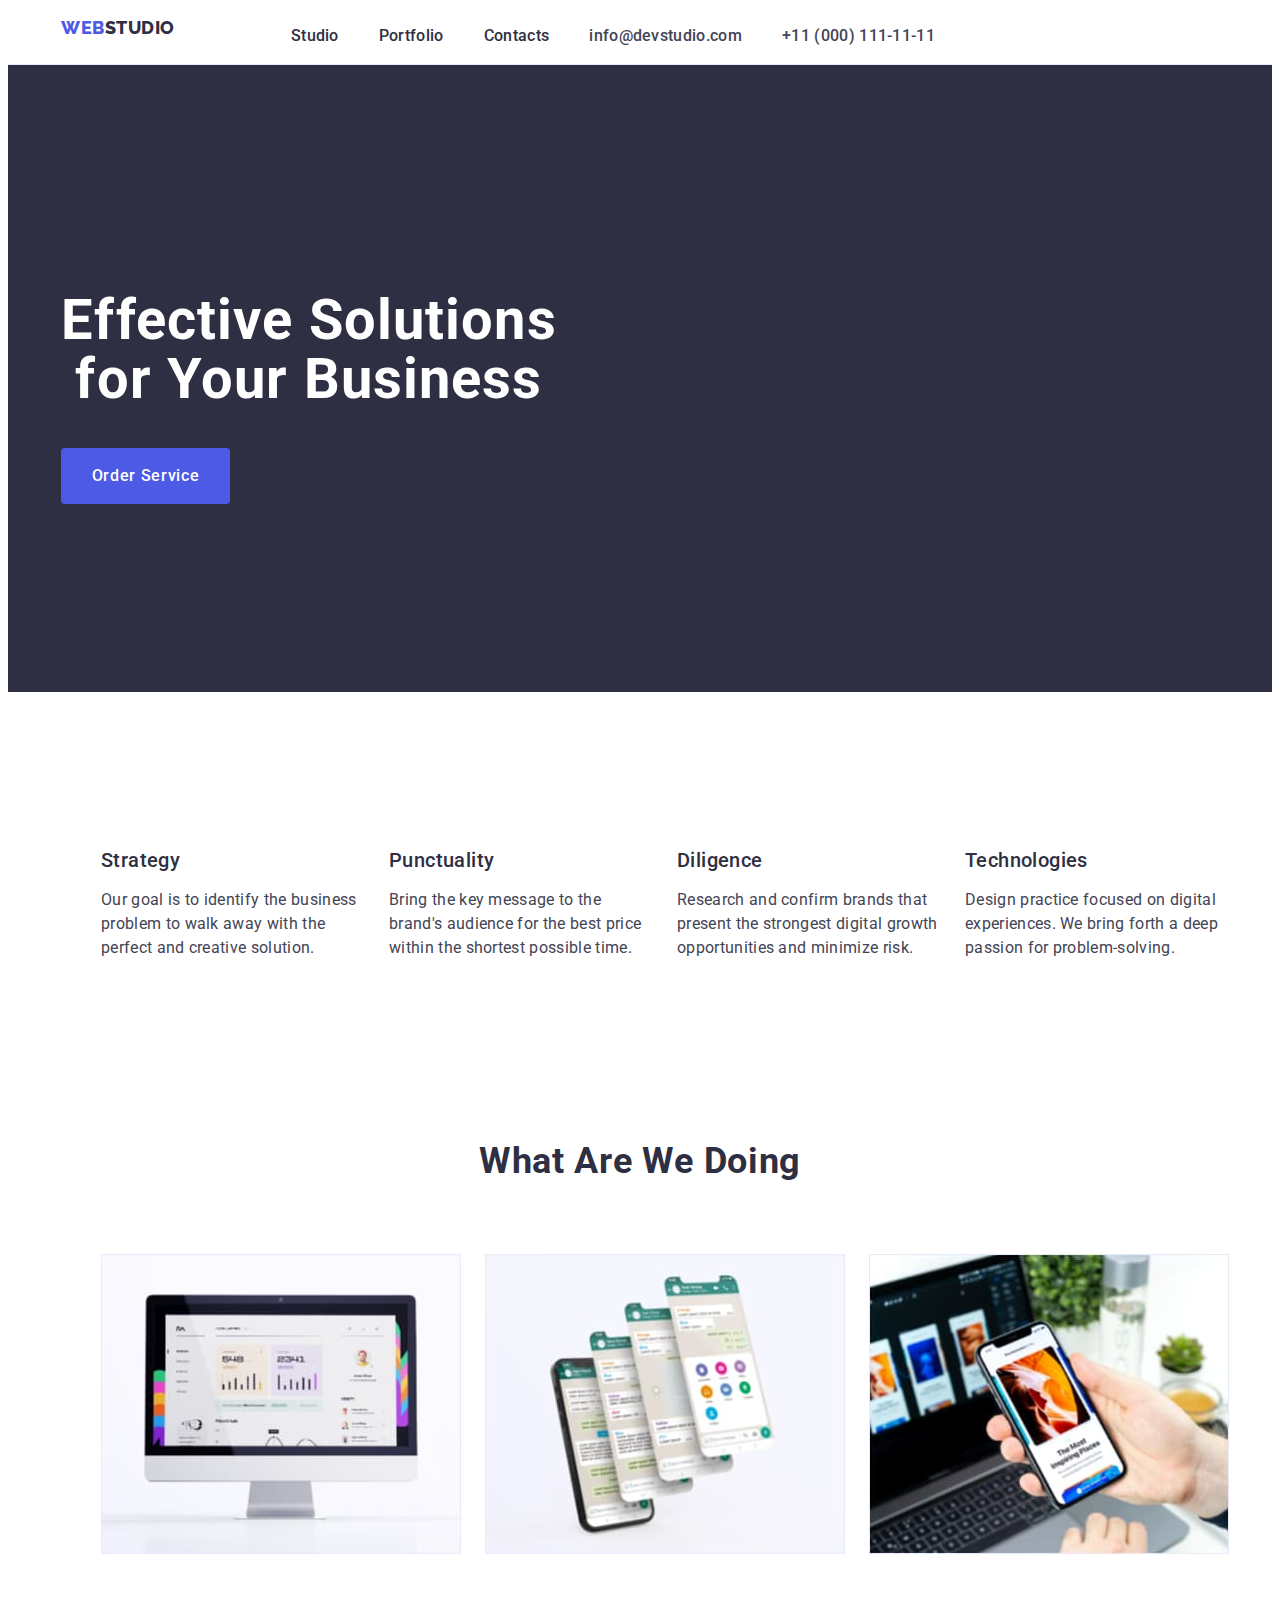
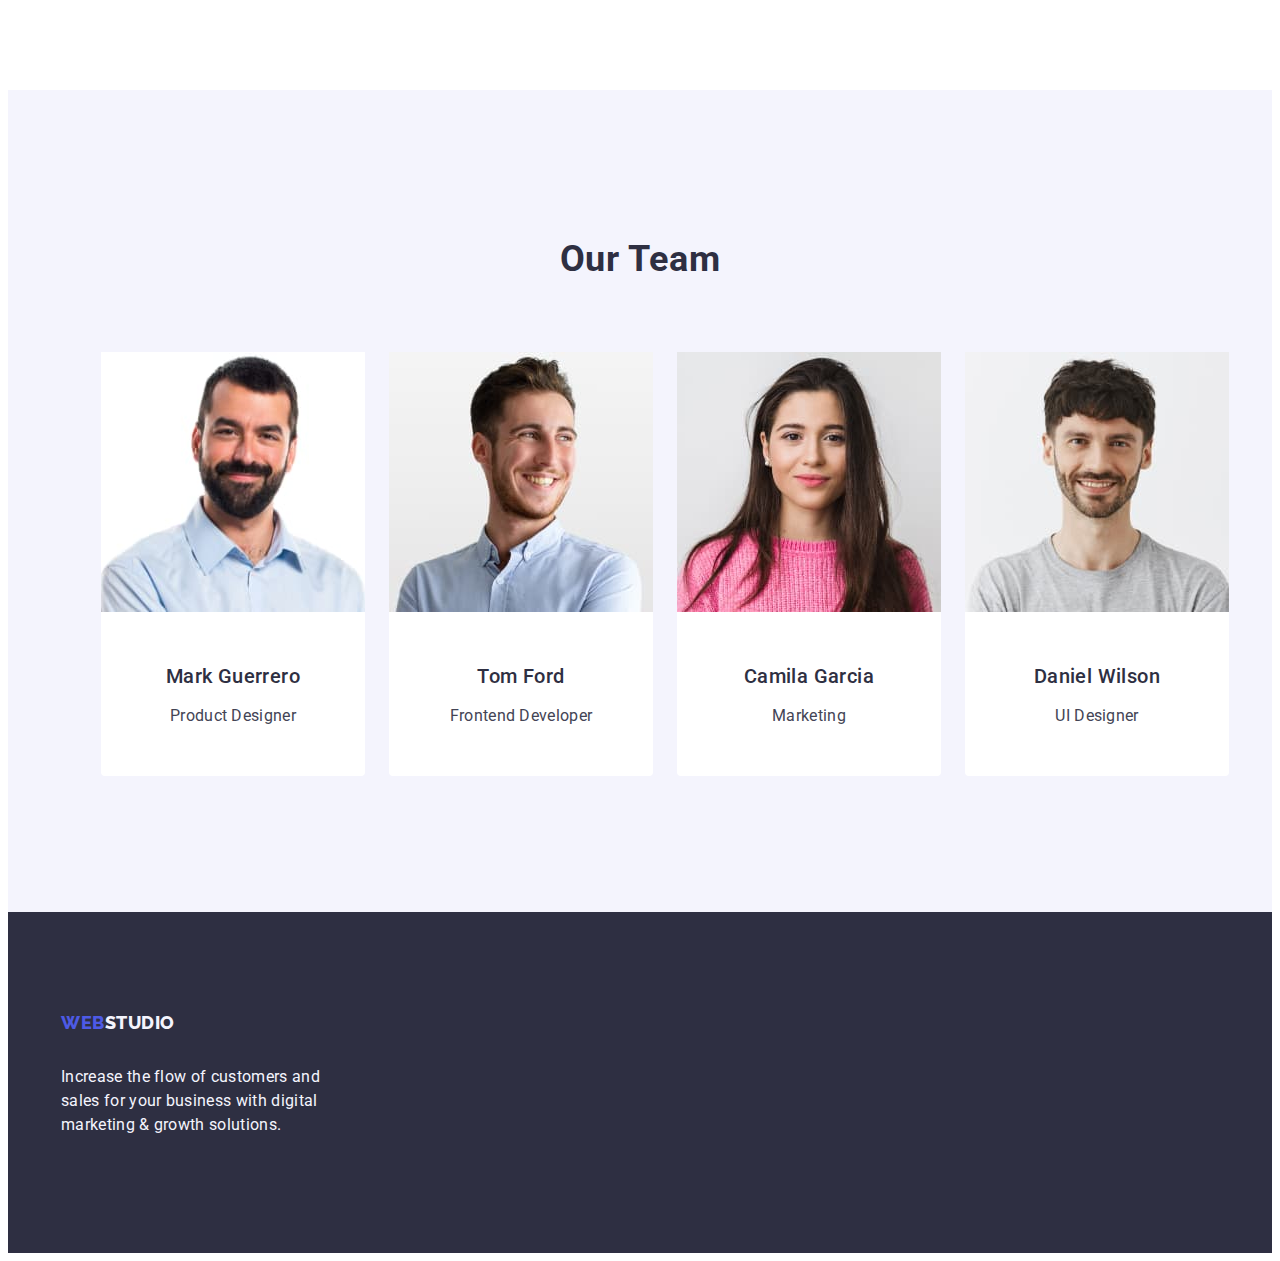
==== index.html @ 3735944e "Initial commit" ====
<!DOCTYPE html>
<html lang="en">
  <head>
    <meta charset="UTF-8" />
    <meta name="viewport" content="width=device-width, initial-scale=1.0" />
    <title>Studio</title>

    <link
      rel="stylesheet"
      href="https://cdnjs.cloudflare.com/ajax/libs/modern-normalize/2.0.0/modern-normalize.min.css"
      integrity="sha512-4xo8blKMVCiXpTaLzQSLSw3KFOVPWhm/TRtuPVc4WG6kUgjH6J03IBuG7JZPkcWMxJ5huwaBpOpnwYElP/m6wg=="
      crossorigin="anonymous"
      referrerpolicy="no-referrer"
    />
    <link rel="stylesheet" href="./css/styles.css" />
    <link rel="preconnect" href="https://fonts.googleapis.com" />
    <link rel="preconnect" href="https://fonts.gstatic.com" crossorigin />
    <link
      href="https://fonts.googleapis.com/css2?family=Raleway:wght@700&family=Roboto:wght@400;500;700;900&display=swap"
      rel="stylesheet"
    />
  </head>
  <body>
    <header class="header">
      <!-- Navigation -->
      <div class="header-div container">
        <nav class="nav">
          <a href="./index.html" class="logo-link link">
            Web<span class="logo-second-word">Studio</span></a
          >
          <ul class="list nav-menu">
            <li><a href="./index.html" class="nav-link link">Studio</a></li>
            <li>
              <a href="./portfolio.html" class="nav-link link">Portfolio</a>
            </li>
            <li><a href="" class="nav-link link">Contacts</a></li>
          </ul>
        </nav>
        <!-- Contact-Informations -->
        <address class="address list">
          <ul class="list address-list">
            <li>
              <a href="mailto:info@devstudio.com" class="phone-email link"
                >info@devstudio.com</a
              >
            </li>
            <li>
              <a href="tel:+110001111111" class="phone-email link"
                >+11 (000) 111-11-11</a
              >
            </li>
          </ul>
        </address>
      </div>
    </header>
    <main>
      <!-- Hero-Page -->
      <section class="hero-page">
        <div class="hero-div container">
          <h1 class="page-title">Effective Solutions for Your Business</h1>
          <button type="button" class="order-button">Order Service</button>
        </div>
      </section>
      <!-- Section-1 -->
      <section class="section-one">
        <!-- Hidden-h2-tag -->
        <div class="section-one-div container">
          <h2 class="visually-hidden">not visible</h2>
          <ul class="list section-one-list">
            <li class="section-one-list-child">
              <h3 class="feature-title">Strategy</h3>
              <p class="feature-content-section-two">
                Our goal is to identify the business problem to walk away with
                the perfect and creative solution.
              </p>
            </li>
            <li class="section-one-list-child">
              <h3 class="feature-title">Punctuality</h3>
              <p class="feature-content-section-two">
                Bring the key message to the brand's audience for the best price
                within the shortest possible time.
              </p>
            </li>
            <li class="section-one-list-child">
              <h3 class="feature-title">Diligence</h3>
              <p class="feature-content-section-two">
                Research and confirm brands that present the strongest digital
                growth opportunities and minimize risk.
              </p>
            </li>
            <li class="section-one-list-child">
              <h3 class="feature-title">Technologies</h3>
              <p class="feature-content-section-two">
                Design practice focused on digital experiences. We bring forth a
                deep passion for problem-solving.
              </p>
            </li>
          </ul>
        </div>
      </section>
      <!-- Section-2 -->
      <section class="section-two">
        <div class="section-two-div container">
          <h2 class="what-we-do-title">What are we doing</h2>
          <ul class="list section-two-list">
            <!-- test clasa -->
            <li class="section-two-list-list">
              <img
                class="section-two-images"
                src="./images/computer.jpg"
                alt="imagine monitor"
                width="360"
              />
            </li>
            <li class="section-two-list-list">
              <img
                class="section-two-images"
                src="./images/telefon1.jpg"
                alt="imagine telefon"
                width="360"
              />
            </li>
            <li class="section-two-list-list">
              <img
                class="section-two-images"
                src="./images/telefon2.jpg"
                alt="imagine telefon in mana"
                width="360"
              />
            </li>
          </ul>
        </div>
      </section>
      <!-- Section-3 -->
      <section class="section-three">
        <div class="section-three-div container">
          <h2 class="our-team">Our Team</h2>
          <ul class="list section-three-list">
            <!-- Angajat-1 -->
            <li class="list-employees">
              <img
                class="section-three-images"
                src="./images/angajat1.jpg"
                alt="poza angajat 1"
                width="264"
              />
              <div class="section-three-div-names">
                <h3 class="names">Mark Guerrero</h3>
                <p class="feature-content">Product Designer</p>
              </div>
            </li>
            <!-- Angajat-2 -->
            <li class="list-employees">
              <img
                class="section-three-images"
                src="./images/angajat2.jpg"
                alt="poza angajat 2"
                width="264"
              />
              <div class="section-three-div-names">
                <h3 class="names">Tom Ford</h3>
                <p class="feature-content">Frontend Developer</p>
              </div>
            </li>
            <!-- Angajat-3 -->
            <li class="list-employees">
              <img
                class="section-three-images"
                src="./images/angajat3.jpg"
                alt="poza angajat 3"
                width="264"
              />
              <div class="section-three-div-names">
                <h3 class="names">Camila Garcia</h3>
                <p class="feature-content">Marketing</p>
              </div>
            </li>
            <!-- Angajat-4 -->
            <li class="list-employees">
              <img
                class="section-three-images"
                src="./images/angajat4.jpg"
                alt="poza angajat 4"
                width="264"
              />
              <div class="section-three-div-names">
                <h3 class="names">Daniel Wilson</h3>
                <p class="feature-content">UI Designer</p>
              </div>
            </li>
          </ul>
        </div>
      </section>
    </main>
    <footer class="foooter-bg">
      <!-- Logo-Footer -->
      <div class="footer-div container">
        <a href="./index.html" class="logo-link link">
          Web<span class="logo-second-word-footer">Studio</span></a
        >
        <p class="footer-text">
          Increase the flow of customers and sales for your business with
          digital marketing & growth solutions.
        </p>
        <address></address>
      </div>
    </footer>
  </body>
</html>
---- css/styles.css ----
:root {
  --main-color-white: white;
  --text-color-navy: #2e2f42;
  --text-color-slate: #434455;
  --text-color-cloud: #f4f4fd;
  --text-color-logo: #4d5ae5;
  --background-color: #2e2f42;
  --button-hover-color: #404bbf;
  --logo-font-family: "Raleway", sans-serif;
  --text-font-family: "Roboto", sans-serif;
}

body {
  font-family: var(--text-font-family);
  background-color: var(--main-color-white);
  color: var(--text-color-slate);
}

.link {
  text-decoration: none;
  font-weight: 500;
  line-height: 1.5;
  letter-spacing: 0.02em;
  color: var(--list-color);
}

.link:hover {
  color: #404bbf;
}
.link:focus {
  color: #404bbf;
}

.list {
  list-style: none;
}

img {
  display: block;
}

.container {
  width: 1158px;
  margin: 0 auto;
  padding: 0 15px;
}

.header {
  border-bottom: 1px solid #e7e9fc;
}

.header-div {
  display: flex;
  width: 1158px;
  margin: 0 auto;
  padding: 0 15px;
}

.nav {
  display: flex;
  align-items: center;
}

.nav-link {
  color: var(--text-color-navy);
  font-size: 16px;
  font-weight: 500;
  line-height: 150%;
  letter-spacing: 0.32px;
  padding: 24px 0;
}

.nav-link:hover .nav-link:focus {
  color: var(--button-hover-color);
}

.nav-menu {
  display: flex;
  gap: 40px;
}

.logo-link {
  color: var(--text-color-logo);
  font-family: var(--logo-font-family);
  font-size: 18px;
  font-weight: 800;
  line-height: 1.17;
  letter-spacing: 0.54px;
  text-transform: uppercase;
  margin-right: 76px;
  display: inline-block;
  margin-bottom: 16px;
}

.logo-second-word {
  color: var(--text-color-navy);
}

.address {
  color: var(--text-color-slate);
  font-size: 16px;
  font-style: normal;
  line-height: 150%;
  letter-spacing: 0.32px;
}

.address-list {
  display: flex;
  gap: 40px;
}

.address:hover .address:focus {
  color: var(--text-color-cloud);
}

.hero-page {
  background-color: var(--text-color-navy);
  padding: 188px 0;
}

.page-title {
  color: var(--main-color-white);
  text-align: center;
  font-size: 56px;
  font-weight: 700;
  line-height: 107.143%;
  letter-spacing: 1.12px;
  max-width: 496px;
}

.order-button {
  background-color: #4d5ae5;
  font-family: "Roboto", sans-serif;
  font-weight: 500;
  font-size: 16px;
  line-height: 1.5;
  letter-spacing: 0.04em;
  color: #ffffff;
  cursor: pointer;
  display: block;
  min-width: 169px;
  height: 56px;
  border: none;
  border-radius: 4px;
}

.order-button:hover {
  background-color: #404bbf;
}
.order-button:focus {
  background-color: #404bbf;
}

.button {
  font-family: "Roboto", sans-serif;
  font-weight: 500;
  font-size: 16px;
  line-height: 1.5;
  letter-spacing: 0.04em;
  color: #4d5ae5;
  background-color: #f4f4fd;

  cursor: pointer;
  padding: 12px 24px;
  border: 1px solid #e7e9fc;
  border-radius: 4px;
}

.button:hover {
  background-color: #404bbf;
  color: #ffffffff;
  border: 1px solid transparent;
}
.button:focus {
  background-color: #404bbf;
  color: #ffffffff;
  border: 1px solid transparent;
}

.portfolio-list {
  display: flex;
  flex-wrap: wrap;
  column-gap: 24px;
  row-gap: 48px;
}

.portfolio-link {
  width: calc((100%-48px) / 3);
}

.portfolio-link-div {
  padding: 32px 16px;
  border: 1px solid #e7e9fc;
  border-top: none;
}

.section-one {
  padding: 120px 0;
}

.visually-hidden {
  position: absolute;
  width: 1px;
  height: 1px;
  margin: -1px;
  border: 0;
  padding: 0;

  white-space: nowrap;
  clip-path: inset(100%);
  clip: rect(0 0 0 0);
  overflow: hidden;
}

/* .section-one-div {
} */

.section-one-list {
  display: flex;
  gap: 24px;
}

.section-one-list-child {
  width: 100%;
  min-width: 264px;
}

.feature-title {
  font-size: 20px;
  font-weight: 500;
  line-height: 120%;
  letter-spacing: 0.4px;
  color: var(--text-color-navy);
  margin-bottom: 8px;
}

.feature-content-section-two {
  font-size: 16px;
  line-height: 150%;
  letter-spacing: 0.32px;
  color: var(--text-color-slate);
}

.feature-content {
  font-size: 16px;
  line-height: 150%;
  letter-spacing: 0.32px;
  color: var(--text-color-slate);
  text-align: center;
}

.section-two {
  padding-bottom: 120px;
}

.what-we-do-title {
  font-size: 36px;
  font-weight: 700;
  line-height: 111.111%;
  letter-spacing: 0.72px;
  text-align: center;
  text-transform: capitalize;
  color: var(--text-color-navy);
  margin-bottom: 72px;
}

.section-two-list {
  display: flex;
  gap: 24px;
}

.section-two-images {
  min-width: 264;
}

.section-three {
  background-color: var(--text-color-cloud);
  padding: 120px 0;
}

.our-team {
  font-size: 36px;
  font-weight: 700;
  line-height: 111.111%;
  letter-spacing: 0.72px;
  text-align: center;
  text-transform: capitalize;
  color: var(--text-color-navy);
  margin-bottom: 72px;
}

.section-three-list {
  display: flex;
  gap: 24px;
}

/* .section-three-images {
  width: calc((100%-72px) / 4);
  border-radius: 0px 0px 4px 4px;
} */

.section-three-div-names {
  padding: 32px 0;
}

.names {
  font-size: 20px;
  font-weight: 500;
  line-height: 120%;
  letter-spacing: 0.4px;
  color: var(--text-color-navy);
  text-align: center;
  margin-bottom: 8px;
}

.specialization {
  font-size: 16px;
  line-height: 1.5;
  letter-spacing: 0.02em;
  color: var(--text-color-slate);
  text-align: center;
}

.list-employees {
  background-color: var(--main-color-white);
  width: calc((100%-72px) / 4);
  border-radius: 0px 0px 4px 4px;
}

.foooter-bg {
  background-color: var(--background-color);
  padding: 100px 0;
}

.footer-text {
  font-size: 16px;
  line-height: 1.5;
  letter-spacing: 0.32px;
  color: var(--text-color-cloud);
  max-width: 264px;
}

.footer-text-portfolio {
  font-size: 16px;
  line-height: 1.17;
  letter-spacing: 0.32px;
  color: var(--text-color-cloud);
}

.logo-second-word-footer {
  color: var(--text-color-cloud);
}

.filter-section {
  padding-top: 96px;
  padding-bottom: 120px;
}

.buttons-list {
  display: flex;
  justify-content: center;
  gap: 24px;
  margin-bottom: 72px;
}

.button-filter {
  font-family: var(--text-font-family);
  color: #4d5ae5;
  font-size: 16px;
  font-weight: 500;
  line-height: 150%;
  letter-spacing: 0.64px;
  background-color: var(--text-color-cloud);
  cursor: pointer;
}

.button-filter:hover .button-filter:focus {
  color: #ffffffff;
  background-color: #404bbf;
}

.projects-name {
  color: var(--text-color-navy);
  font-weight: 500;
  font-size: 20px;
  line-height: 1.2;
  letter-spacing: 0.02em;
  margin-bottom: 8px;
}

.projects-description {
  color: var(--text-color-slate);
  font-size: 16px;
  line-height: 1.5;
  letter-spacing: 0.02em;
}

.phone-email {
  color: var(--text-color-slate);
  line-height: 1.5;
  letter-spacing: 0.02em;
}

.phone-email:hover .phone-email:focus {
  background-color: var(--button-hover-color);
}
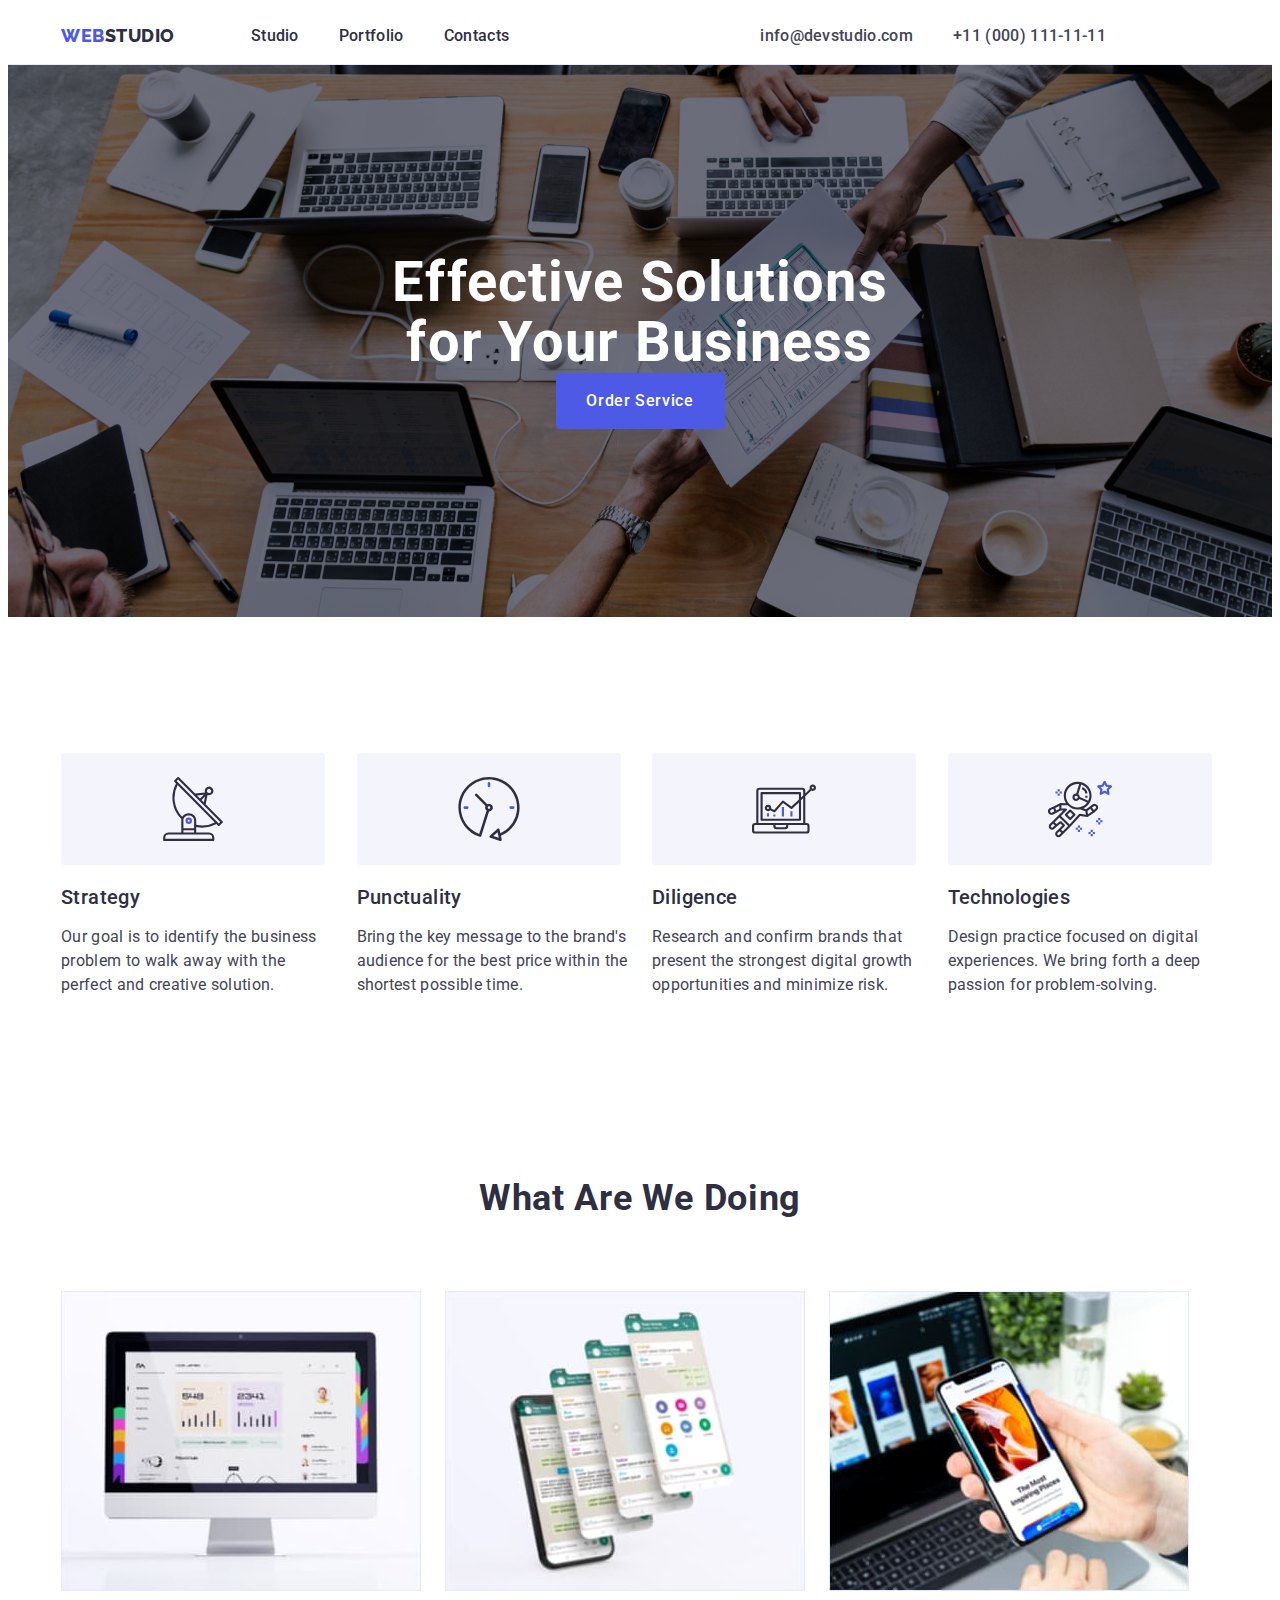
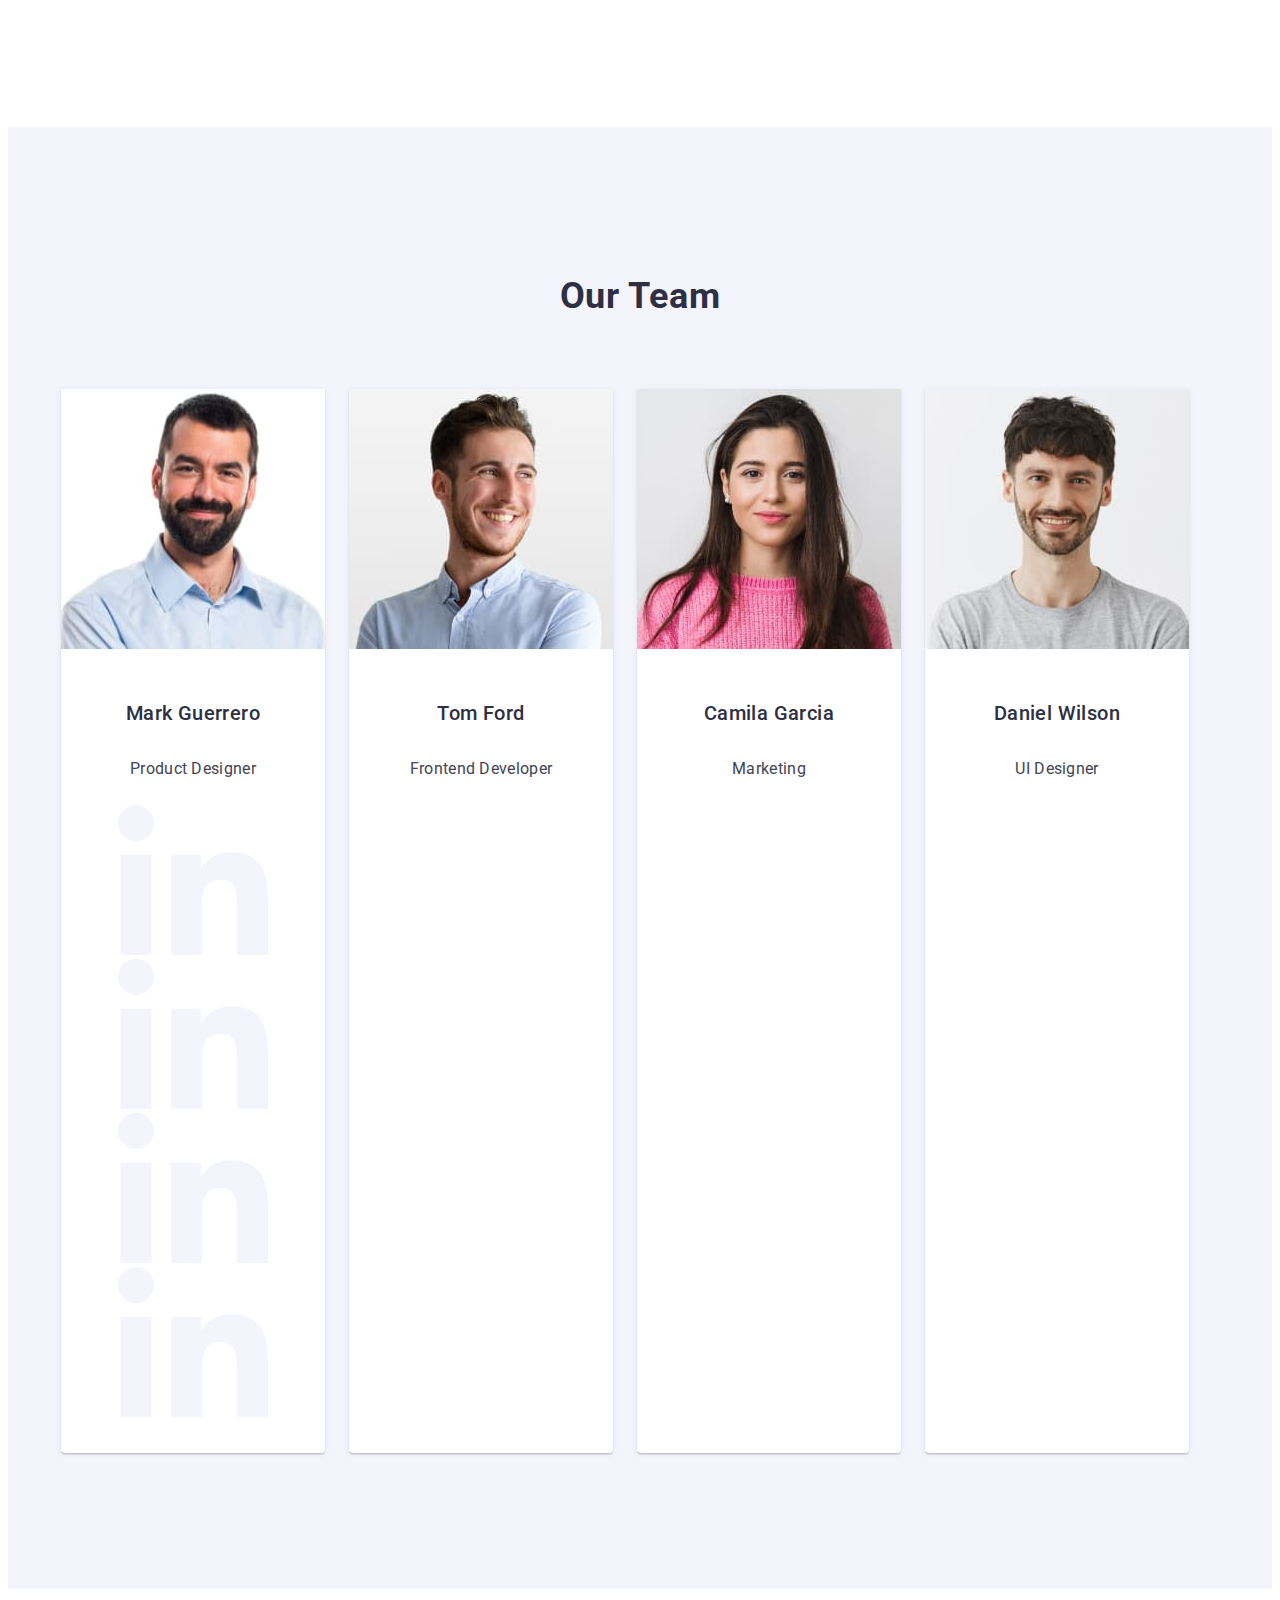
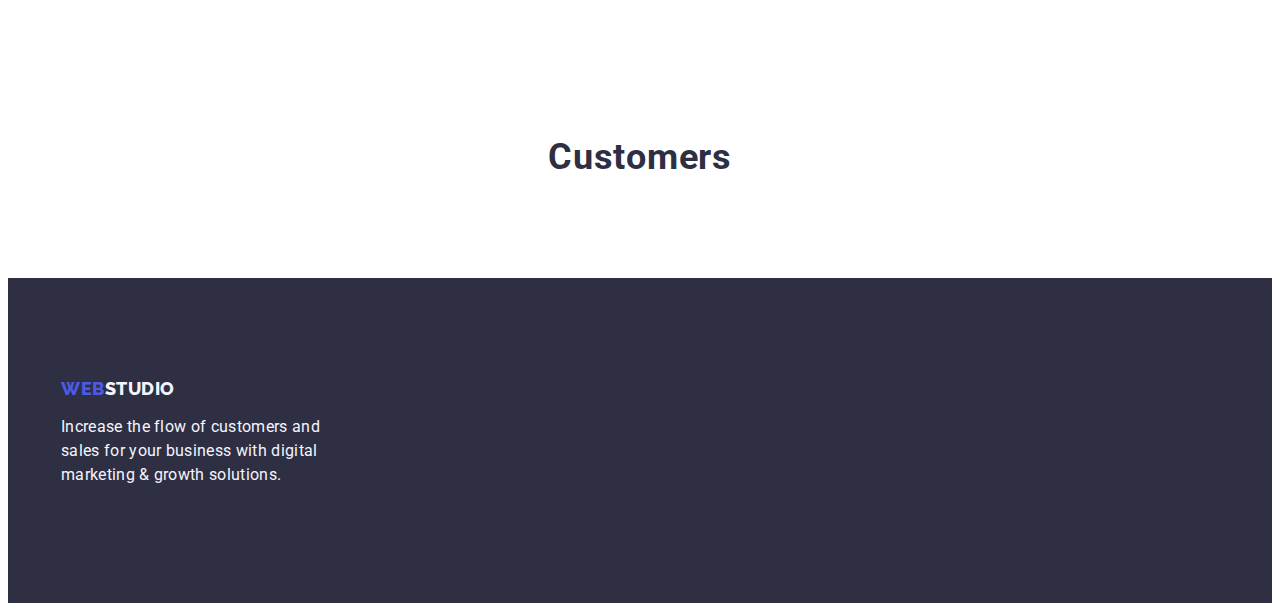
==== commit ef8eb49e: "tema 4.0.2" ====
--- a/index.html
+++ b/index.html
@@ -54,20 +54,25 @@
       </div>
     </header>
     <main>
-      <!-- Hero-Page -->
+      <!-- Hero-Page / Section-1 -->
       <section class="hero-page">
         <div class="hero-div container">
           <h1 class="page-title">Effective Solutions for Your Business</h1>
           <button type="button" class="order-button">Order Service</button>
         </div>
       </section>
-      <!-- Section-1 -->
+      <!-- Section-2 -->
       <section class="section-one">
         <!-- Hidden-h2-tag -->
         <div class="section-one-div container">
           <h2 class="visually-hidden">not visible</h2>
           <ul class="list section-one-list">
             <li class="section-one-list-child">
+              <div class="section-one-icons">
+                <svg class="section-one-svg">
+                  <use href="./images/icons.svg#icon-antenna-1"></use>
+                </svg>
+              </div>
               <h3 class="feature-title">Strategy</h3>
               <p class="feature-content-section-two">
                 Our goal is to identify the business problem to walk away with
@@ -75,6 +80,11 @@
               </p>
             </li>
             <li class="section-one-list-child">
+              <div class="section-one-icons">
+                <svg class="section-one-svg">
+                  <use href="./images/icons.svg#icon-clock-1"></use>
+                </svg>
+              </div>
               <h3 class="feature-title">Punctuality</h3>
               <p class="feature-content-section-two">
                 Bring the key message to the brand's audience for the best price
@@ -82,6 +92,11 @@
               </p>
             </li>
             <li class="section-one-list-child">
+              <div class="section-one-icons">
+                <svg class="section-one-svg">
+                  <use href="./images/icons.svg#icon-diagram-1"></use>
+                </svg>
+              </div>
               <h3 class="feature-title">Diligence</h3>
               <p class="feature-content-section-two">
                 Research and confirm brands that present the strongest digital
@@ -89,6 +104,11 @@
               </p>
             </li>
             <li class="section-one-list-child">
+              <div class="section-one-icons">
+                <svg class="section-one-svg">
+                  <use href="./images/icons.svg#icon-astronaut-1"></use>
+                </svg>
+              </div>
               <h3 class="feature-title">Technologies</h3>
               <p class="feature-content-section-two">
                 Design practice focused on digital experiences. We bring forth a
@@ -98,7 +118,7 @@
           </ul>
         </div>
       </section>
-      <!-- Section-2 -->
+      <!-- Section-3 -->
       <section class="section-two">
         <div class="section-two-div container">
           <h2 class="what-we-do-title">What are we doing</h2>
@@ -131,7 +151,7 @@
           </ul>
         </div>
       </section>
-      <!-- Section-3 -->
+      <!-- Section-4 -->
       <section class="section-three">
         <div class="section-three-div container">
           <h2 class="our-team">Our Team</h2>
@@ -147,6 +167,36 @@
               <div class="section-three-div-names">
                 <h3 class="names">Mark Guerrero</h3>
                 <p class="feature-content">Product Designer</p>
+                <ul class="list">
+                  <li>
+                    <a href="">
+                      <svg>
+                        <use href="./images/icons.svg#icon-linkedin-1"></use>
+                      </svg>
+                    </a>
+                  </li>
+                  <li>
+                    <a href="">
+                      <svg>
+                        <use href="./images/icons.svg#icon-linkedin-1"></use>
+                      </svg>
+                    </a>
+                  </li>
+                  <li>
+                    <a href="">
+                      <svg>
+                        <use href="./images/icons.svg#icon-linkedin-1"></use>
+                      </svg>
+                    </a>
+                  </li>
+                  <li>
+                    <a href="">
+                      <svg>
+                        <use href="./images/icons.svg#icon-linkedin-1"></use>
+                      </svg>
+                    </a>
+                  </li>
+                </ul>
               </div>
             </li>
             <!-- Angajat-2 -->
@@ -188,6 +238,20 @@
                 <p class="feature-content">UI Designer</p>
               </div>
             </li>
+          </ul>
+        </div>
+      </section>
+      <!-- Section-5 -->
+      <section class="section-five">
+        <div class="container section-five-div">
+          <h2 class="section-five-title">Customers</h2>
+          <ul class="list">
+            <li></li>
+            <li></li>
+            <li></li>
+            <li></li>
+            <li></li>
+            <li></li>
           </ul>
         </div>
       </section>
--- a/css/styles.css
+++ b/css/styles.css
@@ -16,6 +16,10 @@
   color: var(--text-color-slate);
 }
 
+ul {
+  padding: 0;
+}
+
 .link {
   text-decoration: none;
   font-weight: 500;
@@ -89,7 +93,8 @@
   text-transform: uppercase;
   margin-right: 76px;
   display: inline-block;
-  margin-bottom: 16px;
+  /* Modificat din tema 3 */
+  /* margin-bottom: 16px; */
 }
 
 .logo-second-word {
@@ -107,6 +112,8 @@
 .address-list {
   display: flex;
   gap: 40px;
+  /* adaugat in tema 4 */
+  padding-left: 251px;
 }
 
 .address:hover .address:focus {
@@ -116,6 +123,12 @@
 .hero-page {
   background-color: var(--text-color-navy);
   padding: 188px 0;
+}
+
+.hero-page {
+  background-image: url(../images/background-hero.jpg);
+  background-color: var(--GREY, rgba(46, 47, 66, 0.7));
+  background-blend-mode: multiply;
 }
 
 .page-title {
@@ -126,6 +139,8 @@
   line-height: 107.143%;
   letter-spacing: 1.12px;
   max-width: 496px;
+  /* adaugat in tema 4 */
+  margin: auto;
 }
 
 .order-button {
@@ -142,6 +157,8 @@
   height: 56px;
   border: none;
   border-radius: 4px;
+  /* adaugat in tema 4 */
+  margin: auto;
 }
 
 .order-button:hover {
@@ -192,6 +209,21 @@
   padding: 32px 16px;
   border: 1px solid #e7e9fc;
   border-top: none;
+}
+
+.section-one-icons {
+  display: flex;
+  justify-content: center;
+  align-items: center;
+  width: 264px;
+  height: 112px;
+  border-radius: 4px;
+  background: #f4f4fd;
+}
+
+.section-one-svg {
+  width: 64px;
+  height: 64px;
 }
 
 .section-one {
@@ -301,6 +333,12 @@
 
 .section-three-div-names {
   padding: 32px 0;
+  display: flex;
+  width: 264px;
+  flex-direction: column;
+  justify-content: center;
+  align-items: center;
+  gap: 8px;
 }
 
 .names {
@@ -325,6 +363,24 @@
   background-color: var(--main-color-white);
   width: calc((100%-72px) / 4);
   border-radius: 0px 0px 4px 4px;
+  box-shadow: 0px 2px 1px 0px rgba(46, 47, 66, 0.08),
+    0px 1px 1px 0px rgba(46, 47, 66, 0.16),
+    0px 1px 6px 0px rgba(46, 47, 66, 0.08);
+}
+
+.section-five-title {
+  color: #2e2f42;
+  text-align: center;
+
+  font-family: var(--text-font-family);
+  font-size: 36px;
+  font-style: normal;
+  font-weight: 700;
+  line-height: 111.111%;
+  letter-spacing: 0.72px;
+  text-transform: capitalize;
+  padding-top: 120px;
+  padding-bottom: 70px;
 }
 
 .foooter-bg {
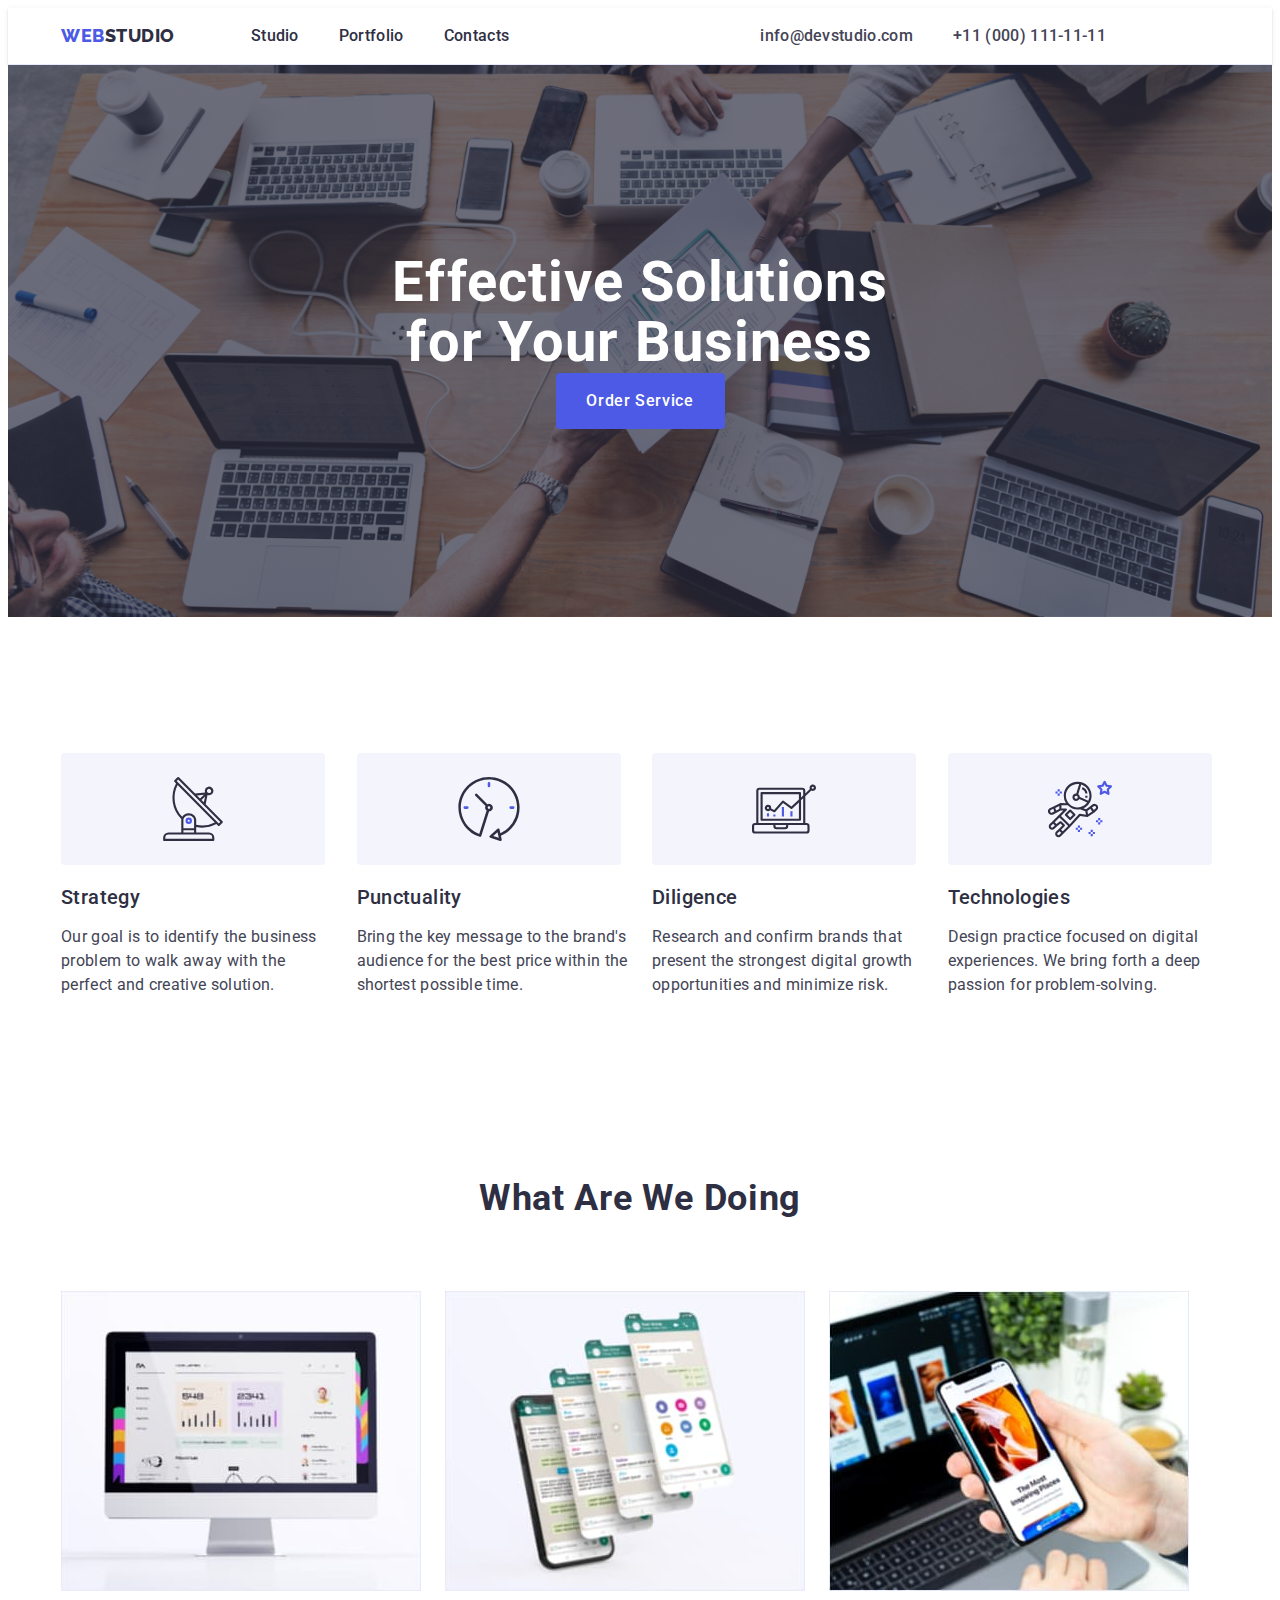
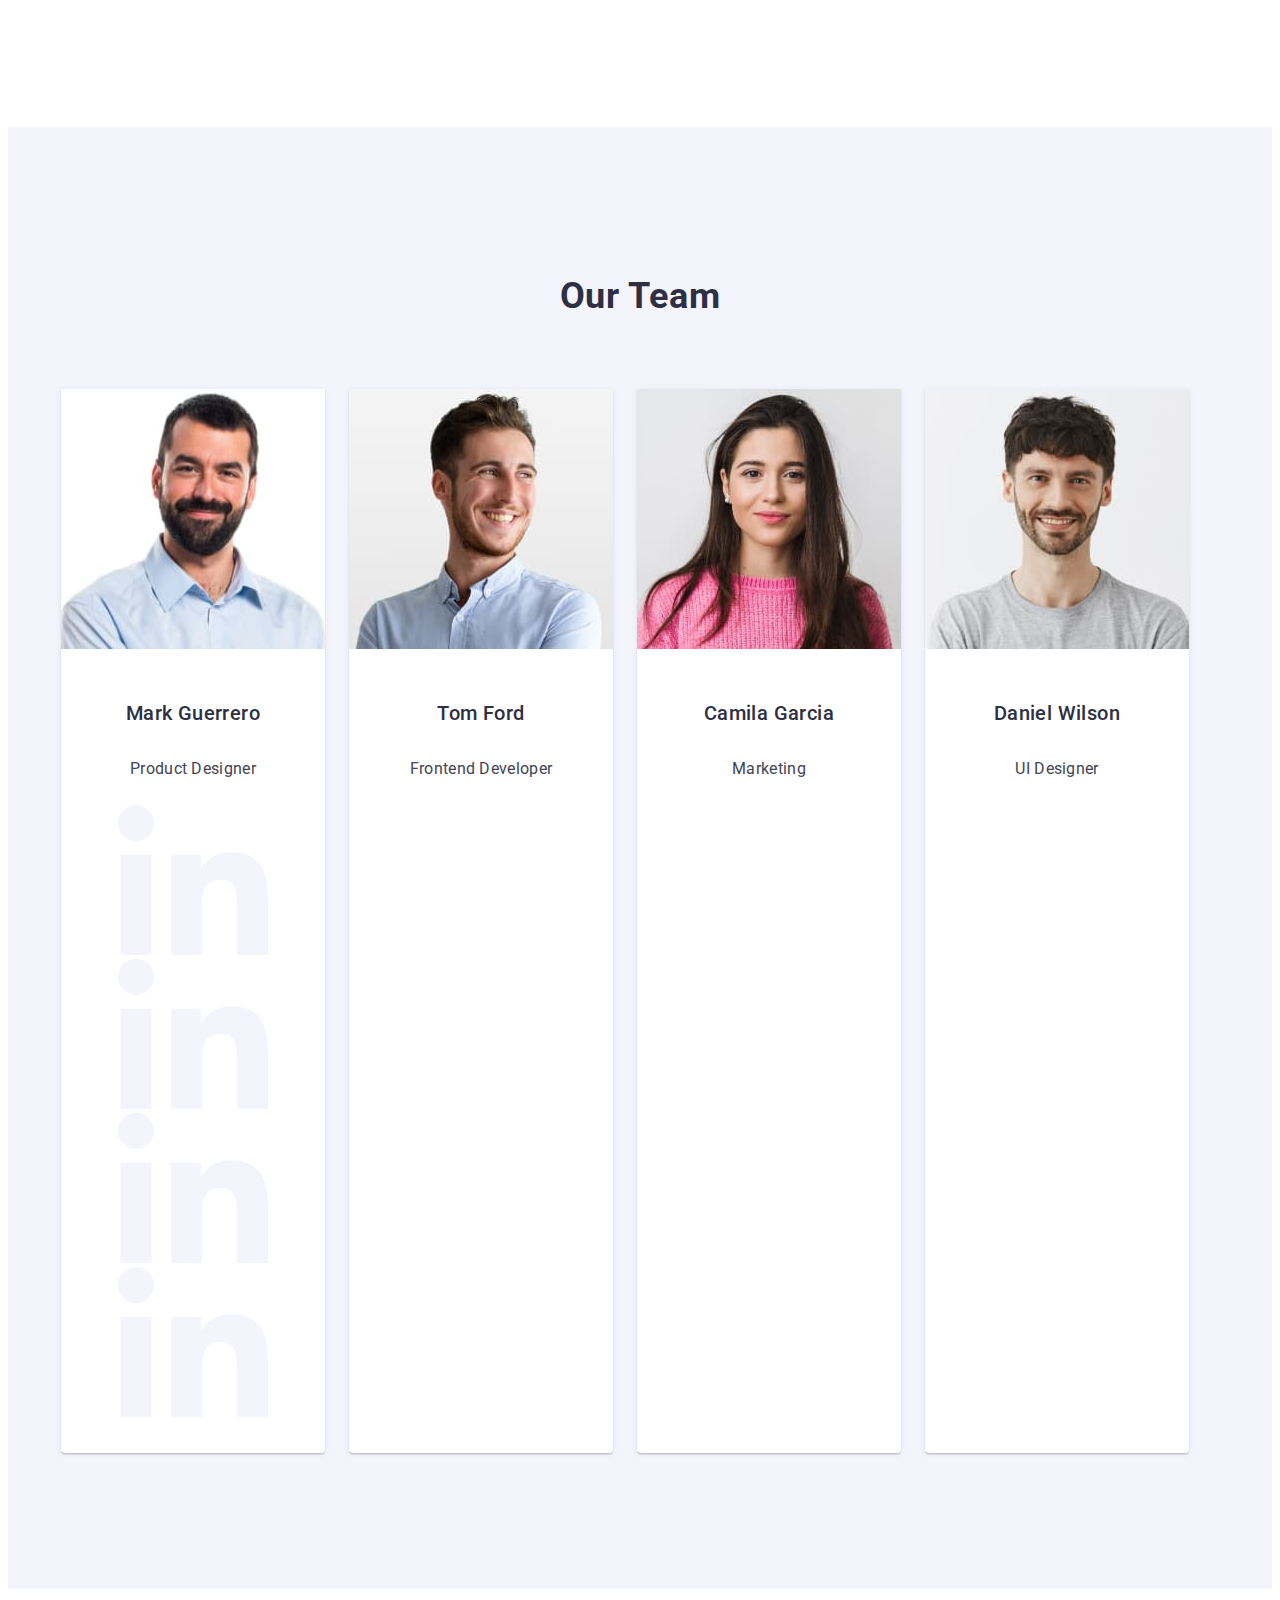
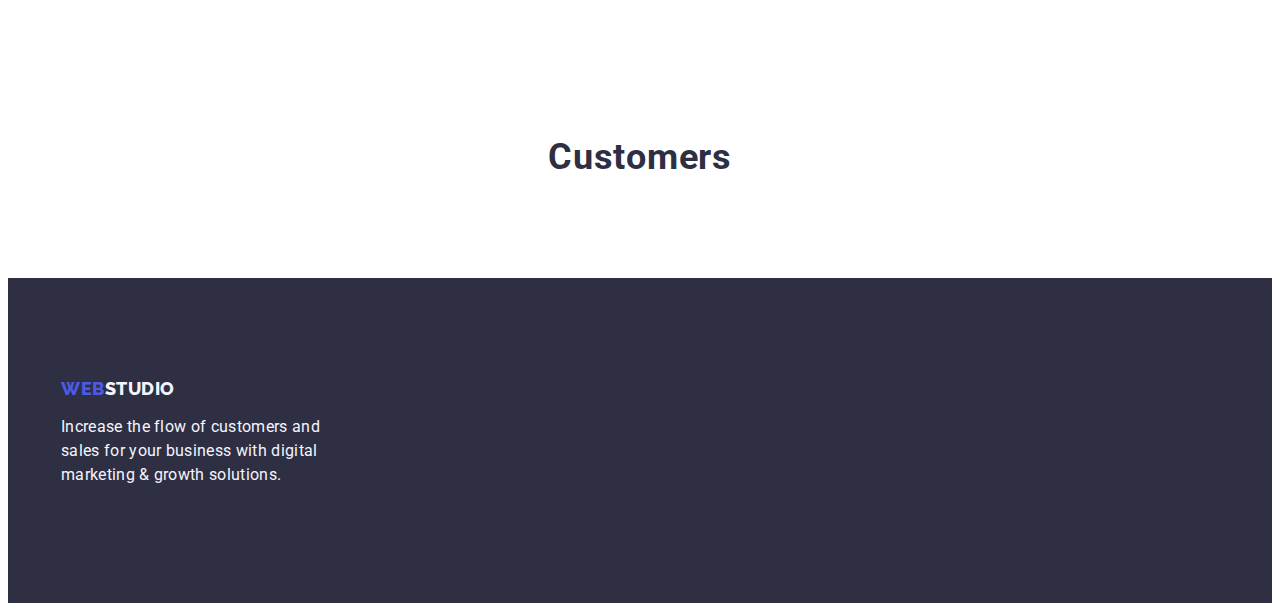
==== commit dd236268: "tema 4.1.0" ====
--- a/index.html
+++ b/index.html
@@ -69,7 +69,7 @@
           <ul class="list section-one-list">
             <li class="section-one-list-child">
               <div class="section-one-icons">
-                <svg class="section-one-svg">
+                <svg width="64px" hight="64px" class="section-one-svg">
                   <use href="./images/icons.svg#icon-antenna-1"></use>
                 </svg>
               </div>
@@ -81,7 +81,7 @@
             </li>
             <li class="section-one-list-child">
               <div class="section-one-icons">
-                <svg class="section-one-svg">
+                <svg width="64px" hight="64px" class="section-one-svg">
                   <use href="./images/icons.svg#icon-clock-1"></use>
                 </svg>
               </div>
@@ -93,7 +93,7 @@
             </li>
             <li class="section-one-list-child">
               <div class="section-one-icons">
-                <svg class="section-one-svg">
+                <svg width="64px" hight="64px" class="section-one-svg">
                   <use href="./images/icons.svg#icon-diagram-1"></use>
                 </svg>
               </div>
@@ -105,7 +105,7 @@
             </li>
             <li class="section-one-list-child">
               <div class="section-one-icons">
-                <svg class="section-one-svg">
+                <svg width="64px" hight="64px" class="section-one-svg">
                   <use href="./images/icons.svg#icon-astronaut-1"></use>
                 </svg>
               </div>
--- a/css/styles.css
+++ b/css/styles.css
@@ -51,6 +51,8 @@
 
 .header {
   border-bottom: 1px solid #e7e9fc;
+  box-shadow: 0px 2px 1px rgba(46, 47, 66, 0.08),
+    0px 1px 1px rgba(46, 47, 66, 0.16), 0px 1px 6px rgba(46, 47, 66, 0.08);
 }
 
 .header-div {
@@ -123,12 +125,15 @@
 .hero-page {
   background-color: var(--text-color-navy);
   padding: 188px 0;
-}
-
-.hero-page {
-  background-image: url(../images/background-hero.jpg);
-  background-color: var(--GREY, rgba(46, 47, 66, 0.7));
-  background-blend-mode: multiply;
+  background-image: linear-gradient(
+      rgba(46, 47, 66, 0.7),
+      rgba(46, 47, 66, 0.7)
+    ),
+    url(../images/background-hero.jpg);
+  max-width: 1440px;
+  background-repeat: no-repeat;
+  background-position: center;
+  background-size: cover;
 }
 
 .page-title {
@@ -187,11 +192,15 @@
   background-color: #404bbf;
   color: #ffffffff;
   border: 1px solid transparent;
+  box-shadow: 0px 3px 1px rgba(0, 0, 0, 0.1), 0px 2px 1px rgba(0, 0, 0, 0.08),
+    0px 2px 2px rgba(0, 0, 0, 0.12);
 }
 .button:focus {
   background-color: #404bbf;
   color: #ffffffff;
   border: 1px solid transparent;
+  box-shadow: 0px 3px 1px rgba(0, 0, 0, 0.1), 0px 2px 1px rgba(0, 0, 0, 0.08),
+    0px 2px 2px rgba(0, 0, 0, 0.12);
 }
 
 .portfolio-list {
@@ -203,6 +212,17 @@
 
 .portfolio-link {
   width: calc((100%-48px) / 3);
+  display: block;
+}
+
+.portfolio-link:hover {
+  box-shadow: 0px 1px 6px rgba(46, 47, 66, 0.08),
+    0px 1px 1px rgba(46, 47, 66, 0.16), 0px 2px 1px rgba(46, 47, 66, 0.08);
+}
+
+.portfolio-link:focus {
+  box-shadow: 0px 1px 6px rgba(46, 47, 66, 0.08),
+    0px 1px 1px rgba(46, 47, 66, 0.16), 0px 2px 1px rgba(46, 47, 66, 0.08);
 }
 
 .portfolio-link-div {
@@ -219,12 +239,13 @@
   height: 112px;
   border-radius: 4px;
   background: #f4f4fd;
-}
-
-.section-one-svg {
+  margin-bottom: 8px;
+}
+
+/* .section-one-svg {
   width: 64px;
   height: 64px;
-}
+} */
 
 .section-one {
   padding: 120px 0;
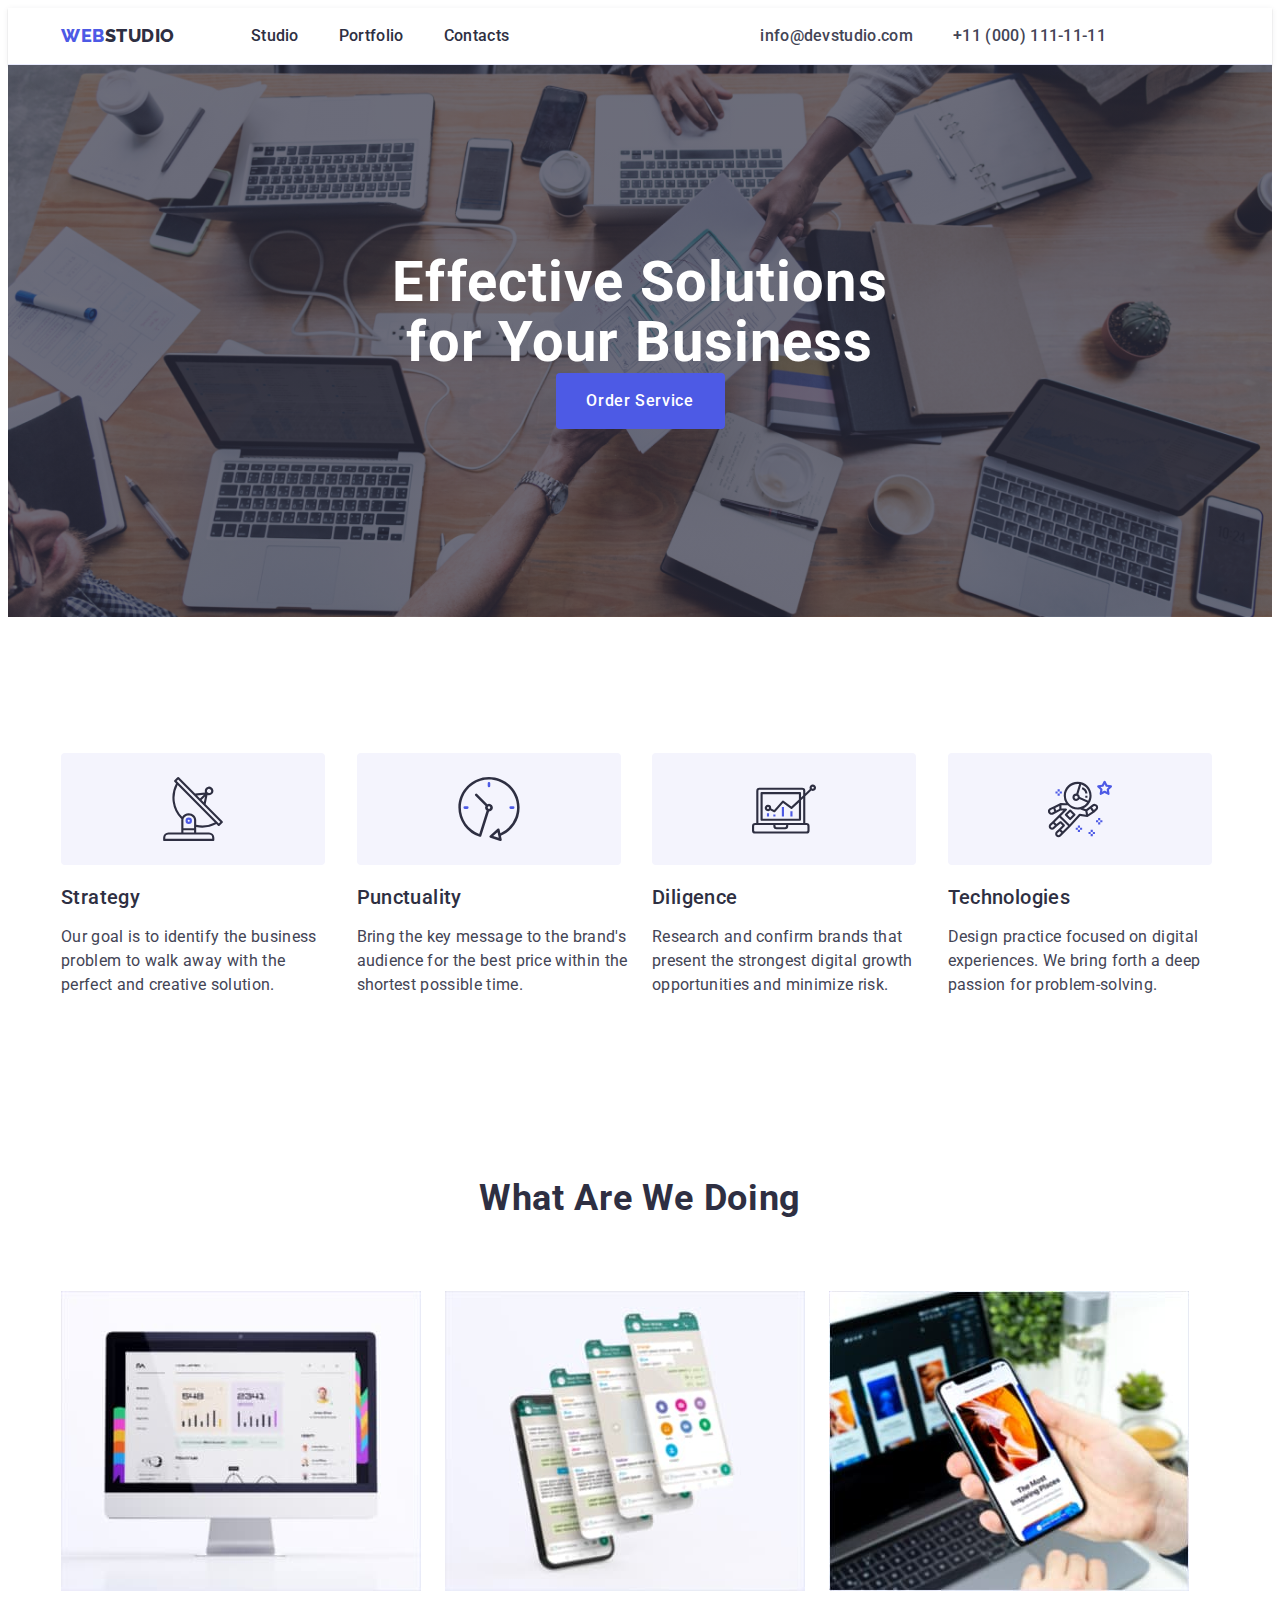
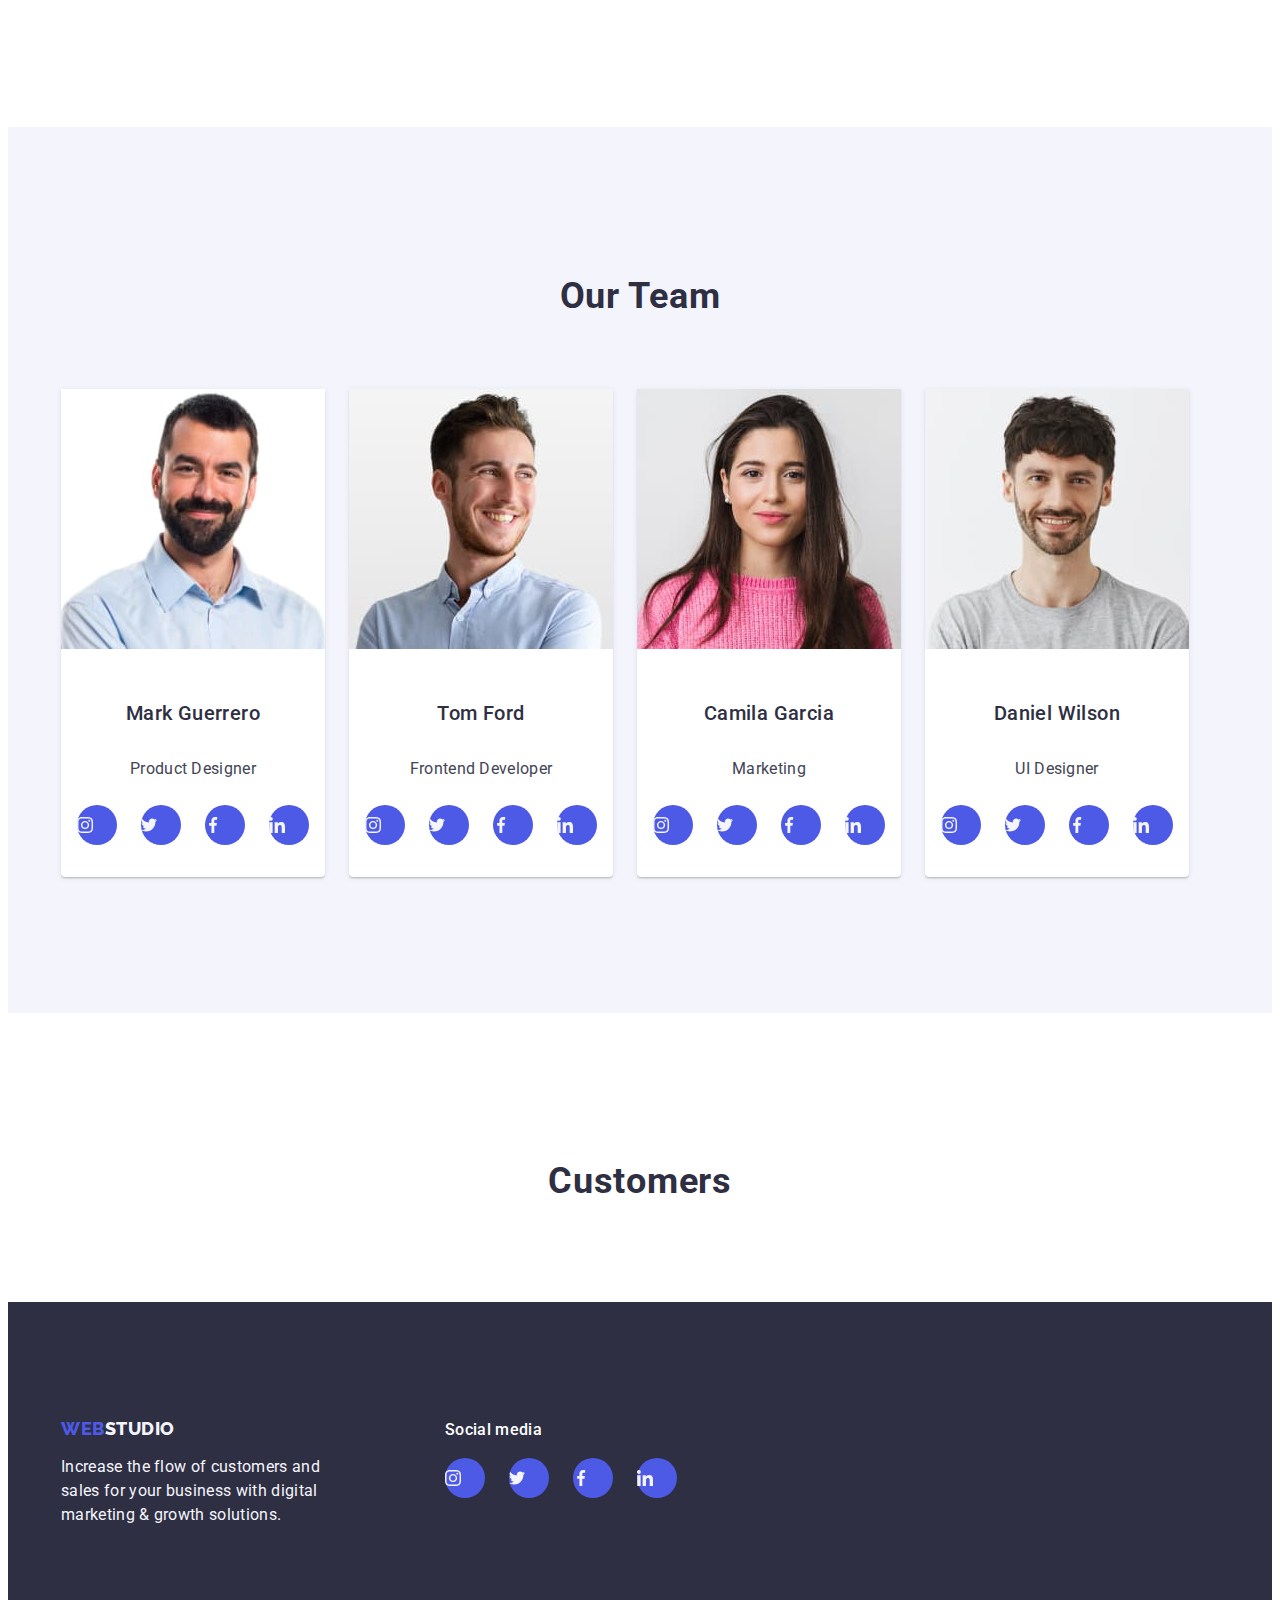
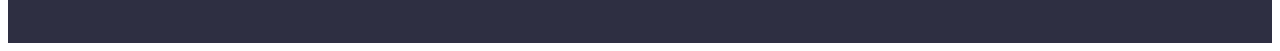
==== commit e939b9c9: "tema 4.2.0" ====
--- a/index.html
+++ b/index.html
@@ -69,7 +69,7 @@
           <ul class="list section-one-list">
             <li class="section-one-list-child">
               <div class="section-one-icons">
-                <svg width="64px" hight="64px" class="section-one-svg">
+                <svg width="64px" height="64px" class="section-one-svg">
                   <use href="./images/icons.svg#icon-antenna-1"></use>
                 </svg>
               </div>
@@ -81,7 +81,7 @@
             </li>
             <li class="section-one-list-child">
               <div class="section-one-icons">
-                <svg width="64px" hight="64px" class="section-one-svg">
+                <svg width="64px" height="64px" class="section-one-svg">
                   <use href="./images/icons.svg#icon-clock-1"></use>
                 </svg>
               </div>
@@ -93,7 +93,7 @@
             </li>
             <li class="section-one-list-child">
               <div class="section-one-icons">
-                <svg width="64px" hight="64px" class="section-one-svg">
+                <svg width="64px" height="64px" class="section-one-svg">
                   <use href="./images/icons.svg#icon-diagram-1"></use>
                 </svg>
               </div>
@@ -105,7 +105,7 @@
             </li>
             <li class="section-one-list-child">
               <div class="section-one-icons">
-                <svg width="64px" hight="64px" class="section-one-svg">
+                <svg width="64px" height="64px" class="section-one-svg">
                   <use href="./images/icons.svg#icon-astronaut-1"></use>
                 </svg>
               </div>
@@ -167,31 +167,31 @@
               <div class="section-three-div-names">
                 <h3 class="names">Mark Guerrero</h3>
                 <p class="feature-content">Product Designer</p>
-                <ul class="list">
-                  <li>
-                    <a href="">
-                      <svg>
-                        <use href="./images/icons.svg#icon-linkedin-1"></use>
-                      </svg>
-                    </a>
-                  </li>
-                  <li>
-                    <a href="">
-                      <svg>
-                        <use href="./images/icons.svg#icon-linkedin-1"></use>
-                      </svg>
-                    </a>
-                  </li>
-                  <li>
-                    <a href="">
-                      <svg>
-                        <use href="./images/icons.svg#icon-linkedin-1"></use>
-                      </svg>
-                    </a>
-                  </li>
-                  <li>
-                    <a href="">
-                      <svg>
+                <ul class="list section-three-ul-list-svg">
+                  <li class="section-three-list-svg">
+                    <a href="" class="section-three-link-svg">
+                      <svg width="16px" height="16px" class="section-three-svg">
+                        <use href="./images/icons.svg#icon-instagram-2"></use>
+                      </svg>
+                    </a>
+                  </li>
+                  <li class="section-three-list-svg">
+                    <a href="" class="section-three-link-svg">
+                      <svg width="16px" height="16px">
+                        <use href="./images/icons.svg#icon-twitter-1"></use>
+                      </svg>
+                    </a>
+                  </li>
+                  <li class="section-three-list-svg">
+                    <a href="" class="section-three-link-svg">
+                      <svg width="16px" height="16px">
+                        <use href="./images/icons.svg#icon-facebook-1"></use>
+                      </svg>
+                    </a>
+                  </li>
+                  <li class="section-three-list-svg">
+                    <a href="" class="section-three-link-svg">
+                      <svg width="16px" height="16px">
                         <use href="./images/icons.svg#icon-linkedin-1"></use>
                       </svg>
                     </a>
@@ -210,6 +210,36 @@
               <div class="section-three-div-names">
                 <h3 class="names">Tom Ford</h3>
                 <p class="feature-content">Frontend Developer</p>
+                <ul class="list section-three-ul-list-svg">
+                  <li class="section-three-list-svg">
+                    <a href="" class="section-three-link-svg">
+                      <svg width="16px" height="16px" class="section-three-svg">
+                        <use href="./images/icons.svg#icon-instagram-2"></use>
+                      </svg>
+                    </a>
+                  </li>
+                  <li class="section-three-list-svg">
+                    <a href="" class="section-three-link-svg">
+                      <svg width="16px" height="16px">
+                        <use href="./images/icons.svg#icon-twitter-1"></use>
+                      </svg>
+                    </a>
+                  </li>
+                  <li class="section-three-list-svg">
+                    <a href="" class="section-three-link-svg">
+                      <svg width="16px" height="16px">
+                        <use href="./images/icons.svg#icon-facebook-1"></use>
+                      </svg>
+                    </a>
+                  </li>
+                  <li class="section-three-list-svg">
+                    <a href="" class="section-three-link-svg">
+                      <svg width="16px" height="16px">
+                        <use href="./images/icons.svg#icon-linkedin-1"></use>
+                      </svg>
+                    </a>
+                  </li>
+                </ul>
               </div>
             </li>
             <!-- Angajat-3 -->
@@ -223,6 +253,36 @@
               <div class="section-three-div-names">
                 <h3 class="names">Camila Garcia</h3>
                 <p class="feature-content">Marketing</p>
+                <ul class="list section-three-ul-list-svg">
+                  <li class="section-three-list-svg">
+                    <a href="" class="section-three-link-svg">
+                      <svg width="16px" height="16px" class="section-three-svg">
+                        <use href="./images/icons.svg#icon-instagram-2"></use>
+                      </svg>
+                    </a>
+                  </li>
+                  <li class="section-three-list-svg">
+                    <a href="" class="section-three-link-svg">
+                      <svg width="16px" height="16px">
+                        <use href="./images/icons.svg#icon-twitter-1"></use>
+                      </svg>
+                    </a>
+                  </li>
+                  <li class="section-three-list-svg">
+                    <a href="" class="section-three-link-svg">
+                      <svg width="16px" height="16px">
+                        <use href="./images/icons.svg#icon-facebook-1"></use>
+                      </svg>
+                    </a>
+                  </li>
+                  <li class="section-three-list-svg">
+                    <a href="" class="section-three-link-svg">
+                      <svg width="16px" height="16px">
+                        <use href="./images/icons.svg#icon-linkedin-1"></use>
+                      </svg>
+                    </a>
+                  </li>
+                </ul>
               </div>
             </li>
             <!-- Angajat-4 -->
@@ -236,6 +296,36 @@
               <div class="section-three-div-names">
                 <h3 class="names">Daniel Wilson</h3>
                 <p class="feature-content">UI Designer</p>
+                <ul class="list section-three-ul-list-svg">
+                  <li class="section-three-list-svg">
+                    <a href="" class="section-three-link-svg">
+                      <svg width="16px" height="16px" class="section-three-svg">
+                        <use href="./images/icons.svg#icon-instagram-2"></use>
+                      </svg>
+                    </a>
+                  </li>
+                  <li class="section-three-list-svg">
+                    <a href="" class="section-three-link-svg">
+                      <svg width="16px" height="16px">
+                        <use href="./images/icons.svg#icon-twitter-1"></use>
+                      </svg>
+                    </a>
+                  </li>
+                  <li class="section-three-list-svg">
+                    <a href="" class="section-three-link-svg">
+                      <svg width="16px" height="16px">
+                        <use href="./images/icons.svg#icon-facebook-1"></use>
+                      </svg>
+                    </a>
+                  </li>
+                  <li class="section-three-list-svg">
+                    <a href="" class="section-three-link-svg">
+                      <svg width="16px" height="16px">
+                        <use href="./images/icons.svg#icon-linkedin-1"></use>
+                      </svg>
+                    </a>
+                  </li>
+                </ul>
               </div>
             </li>
           </ul>
@@ -259,14 +349,49 @@
     <footer class="foooter-bg">
       <!-- Logo-Footer -->
       <div class="footer-div container">
-        <a href="./index.html" class="logo-link link">
-          Web<span class="logo-second-word-footer">Studio</span></a
-        >
-        <p class="footer-text">
-          Increase the flow of customers and sales for your business with
-          digital marketing & growth solutions.
-        </p>
-        <address></address>
+        <div>
+          <a href="./index.html" class="logo-link link">
+            Web<span class="logo-second-word-footer">Studio</span></a
+          >
+          <p class="footer-text">
+            Increase the flow of customers and sales for your business with
+            digital marketing & growth solutions.
+          </p>
+          <address></address>
+        </div>
+        <div>
+          <p class="social-media-text">Social media</p>
+          <ul class="list footer-ul-list-svg">
+            <li class="footer-list-svg">
+              <a href="" class="footer-link-svg">
+                <svg width="16px" height="16px" class="footer-svg">
+                  <use href="./images/icons.svg#icon-instagram-2"></use>
+                </svg>
+              </a>
+            </li>
+            <li class="footer-list-svg">
+              <a href="" class="footer-link-svg">
+                <svg width="16px" height="16px" class="footer-svg">
+                  <use href="./images/icons.svg#icon-twitter-1"></use>
+                </svg>
+              </a>
+            </li>
+            <li class="footer-list-svg">
+              <a href="" class="footer-link-svg">
+                <svg width="16px" height="16px" class="footer-svg">
+                  <use href="./images/icons.svg#icon-facebook-1"></use>
+                </svg>
+              </a>
+            </li>
+            <li class="footer-list-svg">
+              <a href="" class="footer-link-svg">
+                <svg width="16px" height="16px" class="footer-svg">
+                  <use href="./images/icons.svg#icon-linkedin-1"></use>
+                </svg>
+              </a>
+            </li>
+          </ul>
+        </div>
       </div>
     </footer>
   </body>
--- a/css/styles.css
+++ b/css/styles.css
@@ -380,6 +380,38 @@
   text-align: center;
 }
 
+.section-three-ul-list-svg {
+  display: flex;
+  justify-content: center;
+  gap: 24px;
+}
+
+.section-three-list-svg {
+  width: 40px;
+  height: 40px;
+}
+
+.section-three-link-svg {
+  width: 100%;
+  height: 100%;
+  background-color: #4d5ae5;
+  border-radius: 50%;
+  display: flex;
+  align-items: center;
+}
+
+.section-three-link-svg:hover {
+  background-color: #404bbf;
+}
+
+.section-three-link-svg:focus {
+  background-color: #404bbf;
+}
+
+.section-three-svg {
+  fill: #f4f4fd;
+}
+
 .list-employees {
   background-color: var(--main-color-white);
   width: calc((100%-72px) / 4);
@@ -409,6 +441,12 @@
   padding: 100px 0;
 }
 
+.footer-div {
+  display: flex;
+  align-items: baseline;
+  gap: 120px;
+}
+
 .footer-text {
   font-size: 16px;
   line-height: 1.5;
@@ -417,11 +455,55 @@
   max-width: 264px;
 }
 
+.social-media-text {
+  font-family: Roboto;
+  font-size: 16px;
+  font-style: normal;
+  font-weight: 500;
+  line-height: 1.5;
+  letter-spacing: 0.02em;
+  color: #ffffffff;
+  margin-bottom: 16px;
+}
+
+.footer-ul-list-svg {
+  display: flex;
+  justify-content: center;
+  gap: 24px;
+}
+
+.footer-list-svg {
+  width: 40px;
+  height: 40px;
+}
+
+.footer-link-svg {
+  width: 100%;
+  height: 100%;
+  background-color: #4d5ae5;
+  border-radius: 50%;
+  display: flex;
+  align-items: center;
+}
+
+.footer-link-svg:hover {
+  background-color: #31d0aa;
+}
+
+.footer-link-svg:focus {
+  background-color: #31d0aa;
+}
+
+.footer-svg {
+  fill: #f4f4fd;
+}
+
 .footer-text-portfolio {
   font-size: 16px;
   line-height: 1.17;
   letter-spacing: 0.32px;
   color: var(--text-color-cloud);
+  max-width: 264px;
 }
 
 .logo-second-word-footer {
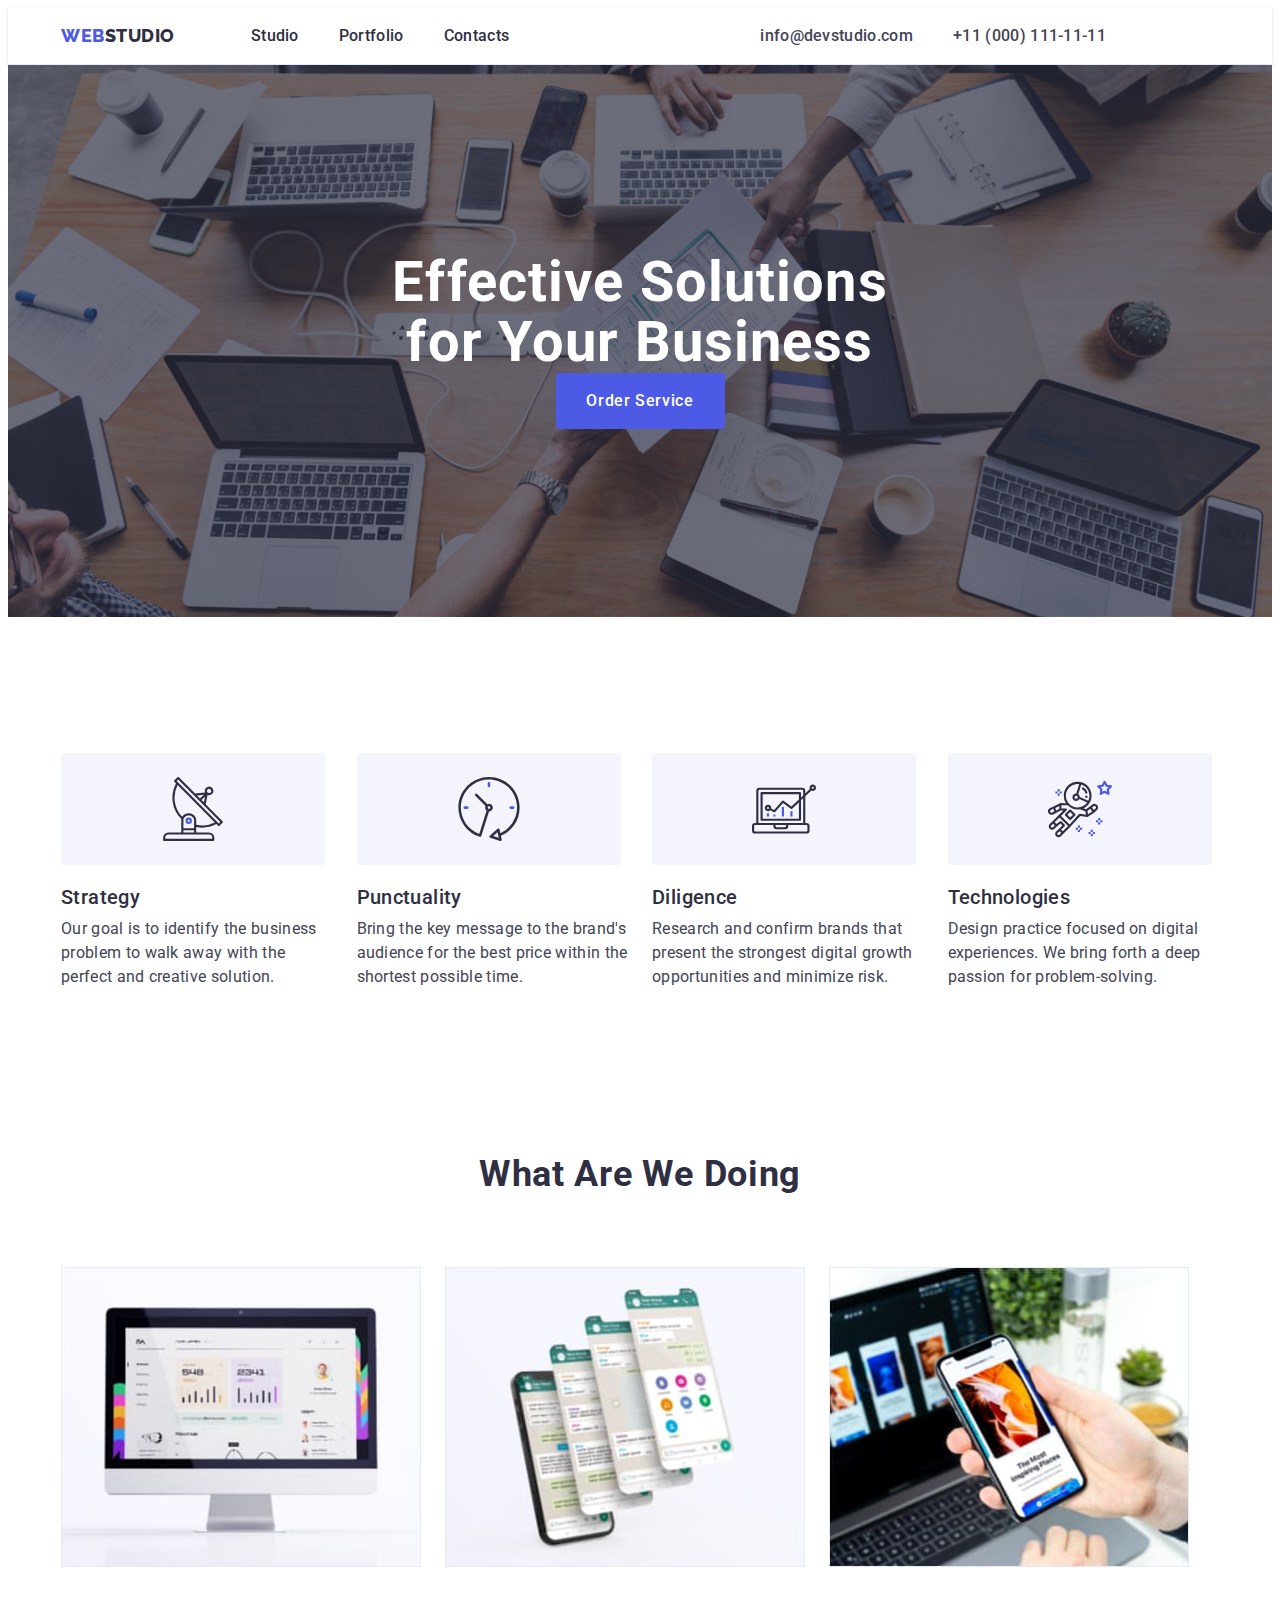
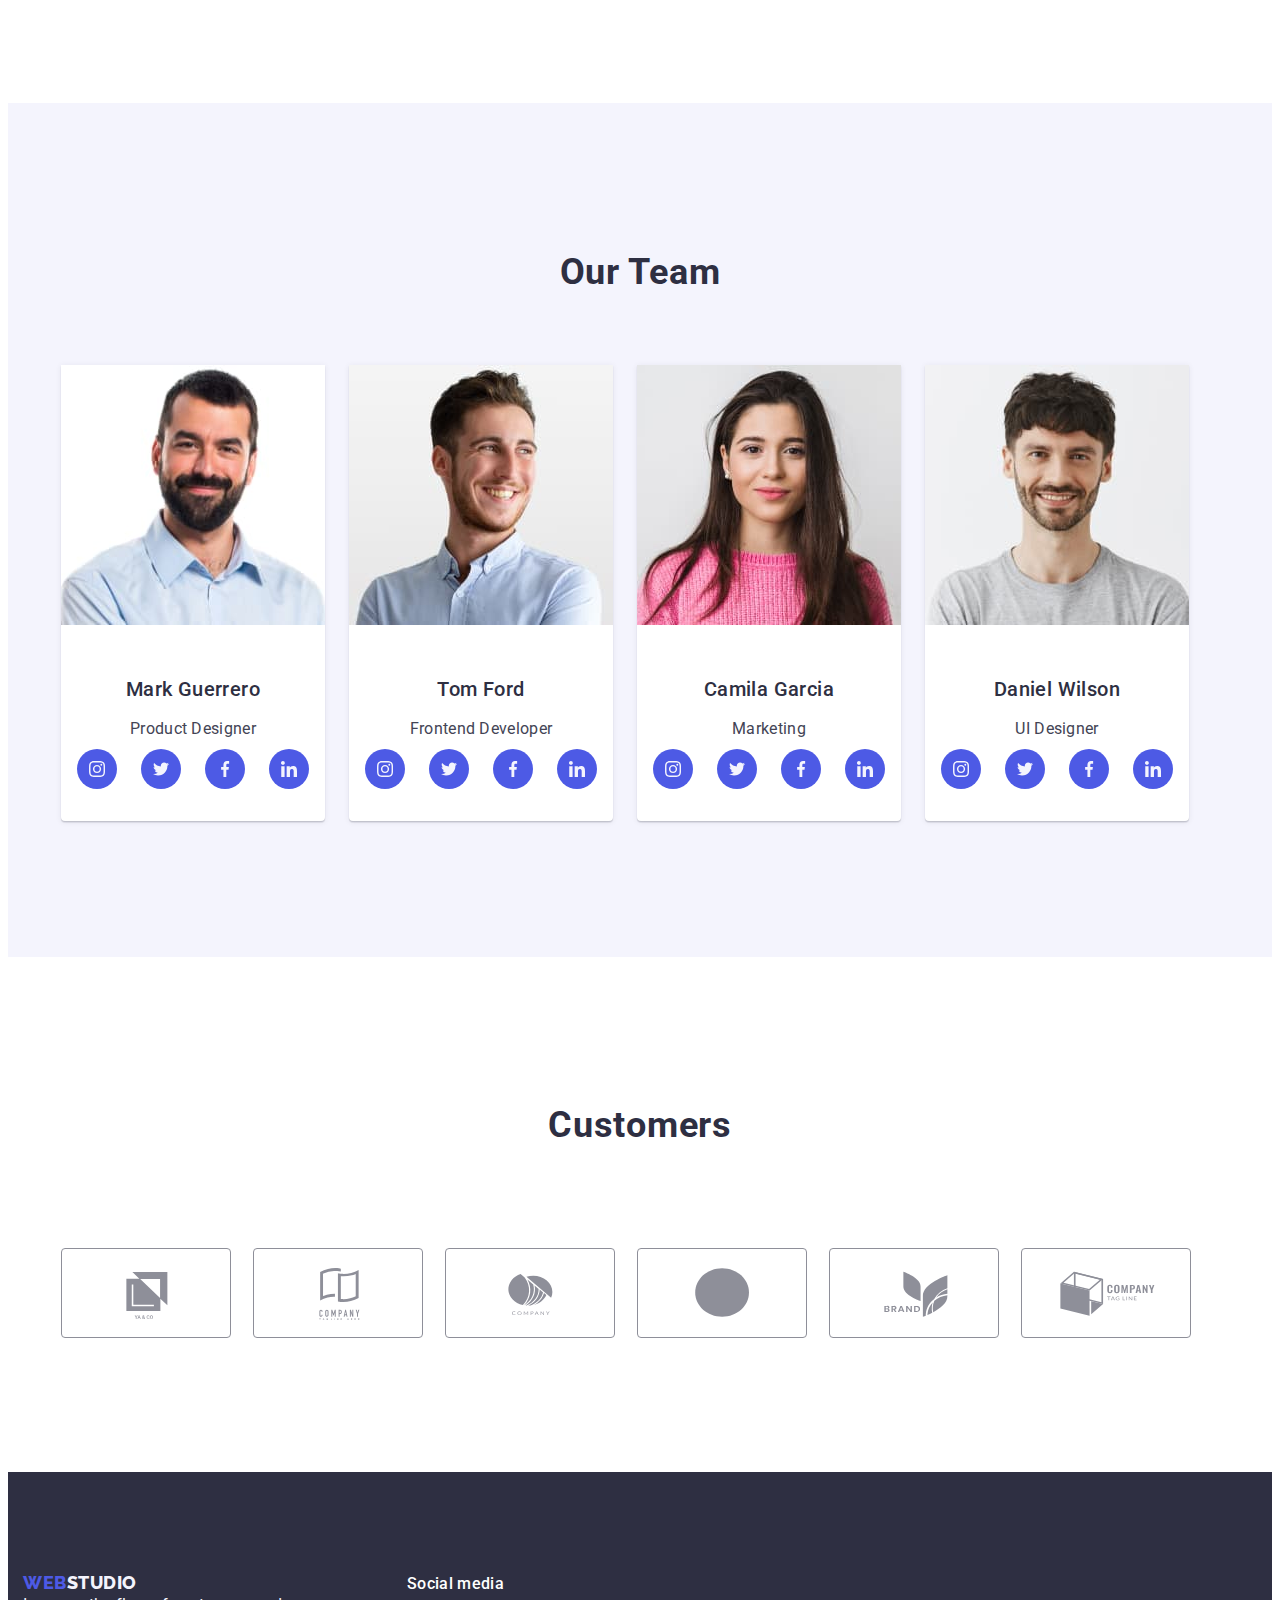
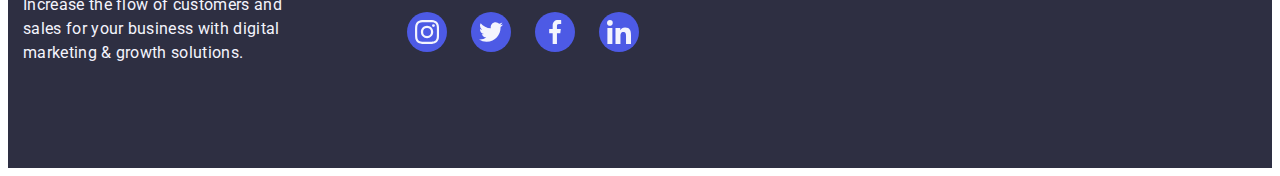
==== commit 008b1201: "tema 4.3.0" ====
--- a/index.html
+++ b/index.html
@@ -177,21 +177,21 @@
                   </li>
                   <li class="section-three-list-svg">
                     <a href="" class="section-three-link-svg">
-                      <svg width="16px" height="16px">
+                      <svg width="16px" height="16px" class="section-three-svg">
                         <use href="./images/icons.svg#icon-twitter-1"></use>
                       </svg>
                     </a>
                   </li>
                   <li class="section-three-list-svg">
                     <a href="" class="section-three-link-svg">
-                      <svg width="16px" height="16px">
+                      <svg width="16px" height="16px" class="section-three-svg">
                         <use href="./images/icons.svg#icon-facebook-1"></use>
                       </svg>
                     </a>
                   </li>
                   <li class="section-three-list-svg">
                     <a href="" class="section-three-link-svg">
-                      <svg width="16px" height="16px">
+                      <svg width="16px" height="16px" class="section-three-svg">
                         <use href="./images/icons.svg#icon-linkedin-1"></use>
                       </svg>
                     </a>
@@ -220,21 +220,21 @@
                   </li>
                   <li class="section-three-list-svg">
                     <a href="" class="section-three-link-svg">
-                      <svg width="16px" height="16px">
+                      <svg width="16px" height="16px" class="section-three-svg">
                         <use href="./images/icons.svg#icon-twitter-1"></use>
                       </svg>
                     </a>
                   </li>
                   <li class="section-three-list-svg">
                     <a href="" class="section-three-link-svg">
-                      <svg width="16px" height="16px">
+                      <svg width="16px" height="16px" class="section-three-svg">
                         <use href="./images/icons.svg#icon-facebook-1"></use>
                       </svg>
                     </a>
                   </li>
                   <li class="section-three-list-svg">
                     <a href="" class="section-three-link-svg">
-                      <svg width="16px" height="16px">
+                      <svg width="16px" height="16px" class="section-three-svg">
                         <use href="./images/icons.svg#icon-linkedin-1"></use>
                       </svg>
                     </a>
@@ -263,21 +263,21 @@
                   </li>
                   <li class="section-three-list-svg">
                     <a href="" class="section-three-link-svg">
-                      <svg width="16px" height="16px">
+                      <svg width="16px" height="16px" class="section-three-svg">
                         <use href="./images/icons.svg#icon-twitter-1"></use>
                       </svg>
                     </a>
                   </li>
                   <li class="section-three-list-svg">
                     <a href="" class="section-three-link-svg">
-                      <svg width="16px" height="16px">
+                      <svg width="16px" height="16px" class="section-three-svg">
                         <use href="./images/icons.svg#icon-facebook-1"></use>
                       </svg>
                     </a>
                   </li>
                   <li class="section-three-list-svg">
                     <a href="" class="section-three-link-svg">
-                      <svg width="16px" height="16px">
+                      <svg width="16px" height="16px" class="section-three-svg">
                         <use href="./images/icons.svg#icon-linkedin-1"></use>
                       </svg>
                     </a>
@@ -306,21 +306,21 @@
                   </li>
                   <li class="section-three-list-svg">
                     <a href="" class="section-three-link-svg">
-                      <svg width="16px" height="16px">
+                      <svg width="16px" height="16px" class="section-three-svg">
                         <use href="./images/icons.svg#icon-twitter-1"></use>
                       </svg>
                     </a>
                   </li>
                   <li class="section-three-list-svg">
                     <a href="" class="section-three-link-svg">
-                      <svg width="16px" height="16px">
+                      <svg width="16px" height="16px" class="section-three-svg">
                         <use href="./images/icons.svg#icon-facebook-1"></use>
                       </svg>
                     </a>
                   </li>
                   <li class="section-three-list-svg">
                     <a href="" class="section-three-link-svg">
-                      <svg width="16px" height="16px">
+                      <svg width="16px" height="16px" class="section-three-svg">
                         <use href="./images/icons.svg#icon-linkedin-1"></use>
                       </svg>
                     </a>
@@ -335,13 +335,49 @@
       <section class="section-five">
         <div class="container section-five-div">
           <h2 class="section-five-title">Customers</h2>
-          <ul class="list">
-            <li></li>
-            <li></li>
-            <li></li>
-            <li></li>
-            <li></li>
-            <li></li>
+          <ul class="list section-five-ul-list">
+            <li class="section-five-list">
+              <a href="" class="section-five-link">
+                <svg width="104px" height="56px" class="section-five-svg">
+                  <use href="./images/icons.svg#icon-Logo"></use>
+                </svg>
+              </a>
+            </li>
+            <li class="section-five-list">
+              <a href="" class="section-five-link">
+                <svg width="104px" height="56px" class="section-five-svg">
+                  <use href="./images/icons.svg#icon-Logo2"></use>
+                </svg>
+              </a>
+            </li>
+            <li class="section-five-list">
+              <a href="" class="section-five-link">
+                <svg width="104px" height="56px" class="section-five-svg">
+                  <use href="./images/icons.svg#icon-Logo3"></use>
+                </svg>
+              </a>
+            </li>
+            <li class="section-five-list">
+              <a href="" class="section-five-link">
+                <svg width="104px" height="56px" class="section-five-svg">
+                  <use href="./images/icons.svg#icon-Vector"></use>
+                </svg>
+              </a>
+            </li>
+            <li class="section-five-list">
+              <a href="" class="section-five-link">
+                <svg width="104px" height="56px" class="section-five-svg">
+                  <use href="./images/icons.svg#icon-Logo4"></use>
+                </svg>
+              </a>
+            </li>
+            <li class="section-five-list">
+              <a href="" class="section-five-link">
+                <svg width="104px" height="56px" class="section-five-svg">
+                  <use href="./images/icons.svg#icon-Logo5"></use>
+                </svg>
+              </a>
+            </li>
           </ul>
         </div>
       </section>
@@ -359,7 +395,7 @@
           </p>
           <address></address>
         </div>
-        <div>
+        <div class="social-media-div">
           <p class="social-media-text">Social media</p>
           <ul class="list footer-ul-list-svg">
             <li class="footer-list-svg">
--- a/css/styles.css
+++ b/css/styles.css
@@ -18,6 +18,9 @@
 
 ul {
   padding: 0;
+}
+p {
+  margin: 0;
 }
 
 .link {
@@ -242,10 +245,10 @@
   margin-bottom: 8px;
 }
 
-/* .section-one-svg {
+.section-one-svg {
   width: 64px;
   height: 64px;
-} */
+}
 
 .section-one {
   padding: 120px 0;
@@ -392,12 +395,13 @@
 }
 
 .section-three-link-svg {
+  height: 100%;
   width: 100%;
-  height: 100%;
   background-color: #4d5ae5;
   border-radius: 50%;
   display: flex;
   align-items: center;
+  justify-content: center;
 }
 
 .section-three-link-svg:hover {
@@ -410,6 +414,8 @@
 
 .section-three-svg {
   fill: #f4f4fd;
+  width: 16px;
+  height: 16px;
 }
 
 .list-employees {
@@ -421,6 +427,11 @@
     0px 1px 6px 0px rgba(46, 47, 66, 0.08);
 }
 
+.section-five {
+  padding-top: 120px;
+  padding-bottom: 120px;
+}
+
 .section-five-title {
   color: #2e2f42;
   text-align: center;
@@ -432,8 +443,44 @@
   line-height: 111.111%;
   letter-spacing: 0.72px;
   text-transform: capitalize;
-  padding-top: 120px;
-  padding-bottom: 70px;
+  padding-bottom: 72px;
+}
+
+.section-five-ul-list {
+  display: flex;
+  gap: 24px;
+}
+
+.section-five-list {
+  width: 168px;
+  height: 88px;
+}
+
+.section-five-link {
+  width: 100%;
+  height: 100%;
+  border-radius: 4px;
+  border: 1px solid #8e8f99;
+  display: flex;
+  align-items: center;
+  justify-content: center;
+  color: #8e8f99;
+}
+
+.section-five-link:hover {
+  border-color: #404bbf;
+  color: #404bbf;
+}
+
+.section-five-link:focus {
+  border-color: #404bbf;
+  color: #404bbf;
+}
+
+.section-five-svg {
+  width: 104px;
+  height: 56px;
+  fill: currentColor;
 }
 
 .foooter-bg {
@@ -444,6 +491,8 @@
 .footer-div {
   display: flex;
   align-items: baseline;
+  /* margin gresit goit sau nu am facut eu corect */
+  margin-right: 120px;
   gap: 120px;
 }
 
@@ -456,6 +505,7 @@
 }
 
 .social-media-text {
+  margin-bottom: 16px;
   font-family: Roboto;
   font-size: 16px;
   font-style: normal;
@@ -463,7 +513,6 @@
   line-height: 1.5;
   letter-spacing: 0.02em;
   color: #ffffffff;
-  margin-bottom: 16px;
 }
 
 .footer-ul-list-svg {
@@ -484,6 +533,7 @@
   border-radius: 50%;
   display: flex;
   align-items: center;
+  justify-content: center;
 }
 
 .footer-link-svg:hover {
@@ -496,6 +546,8 @@
 
 .footer-svg {
   fill: #f4f4fd;
+  width: 24px;
+  height: 24px;
 }
 
 .footer-text-portfolio {
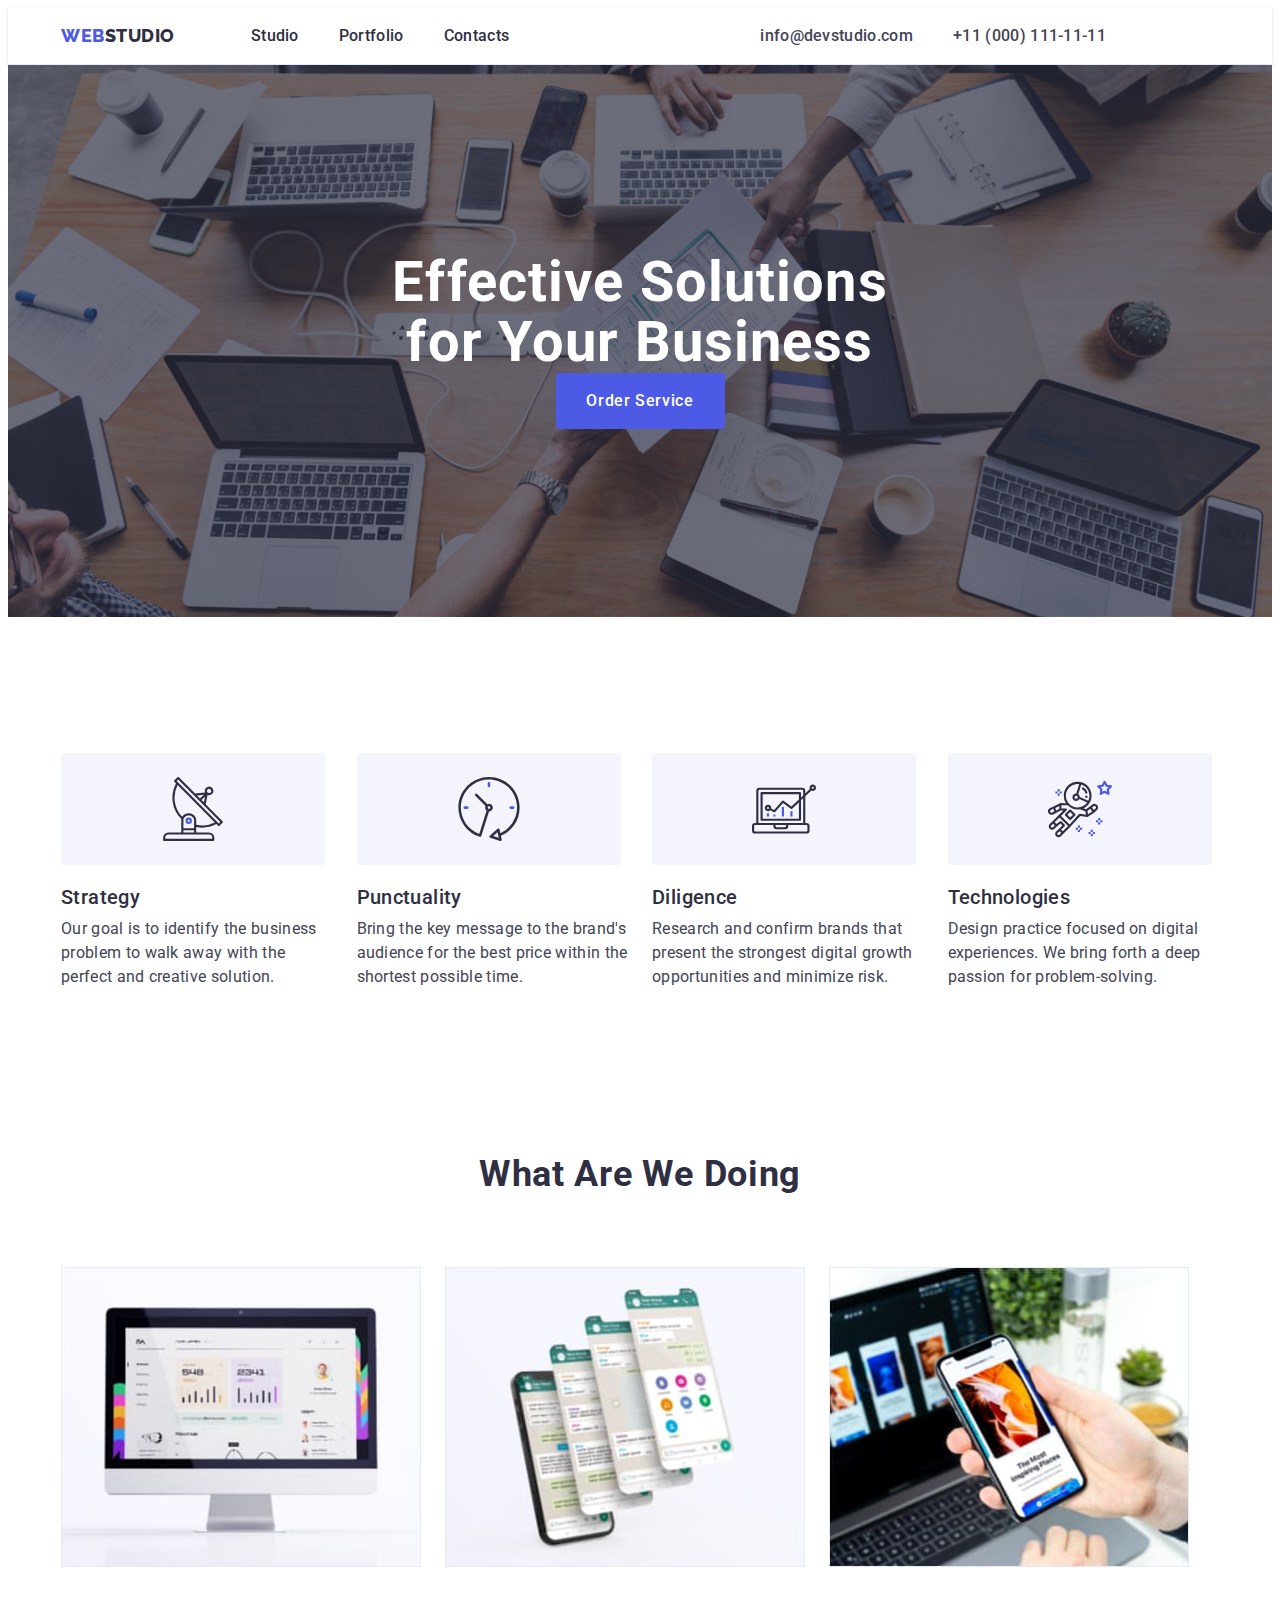
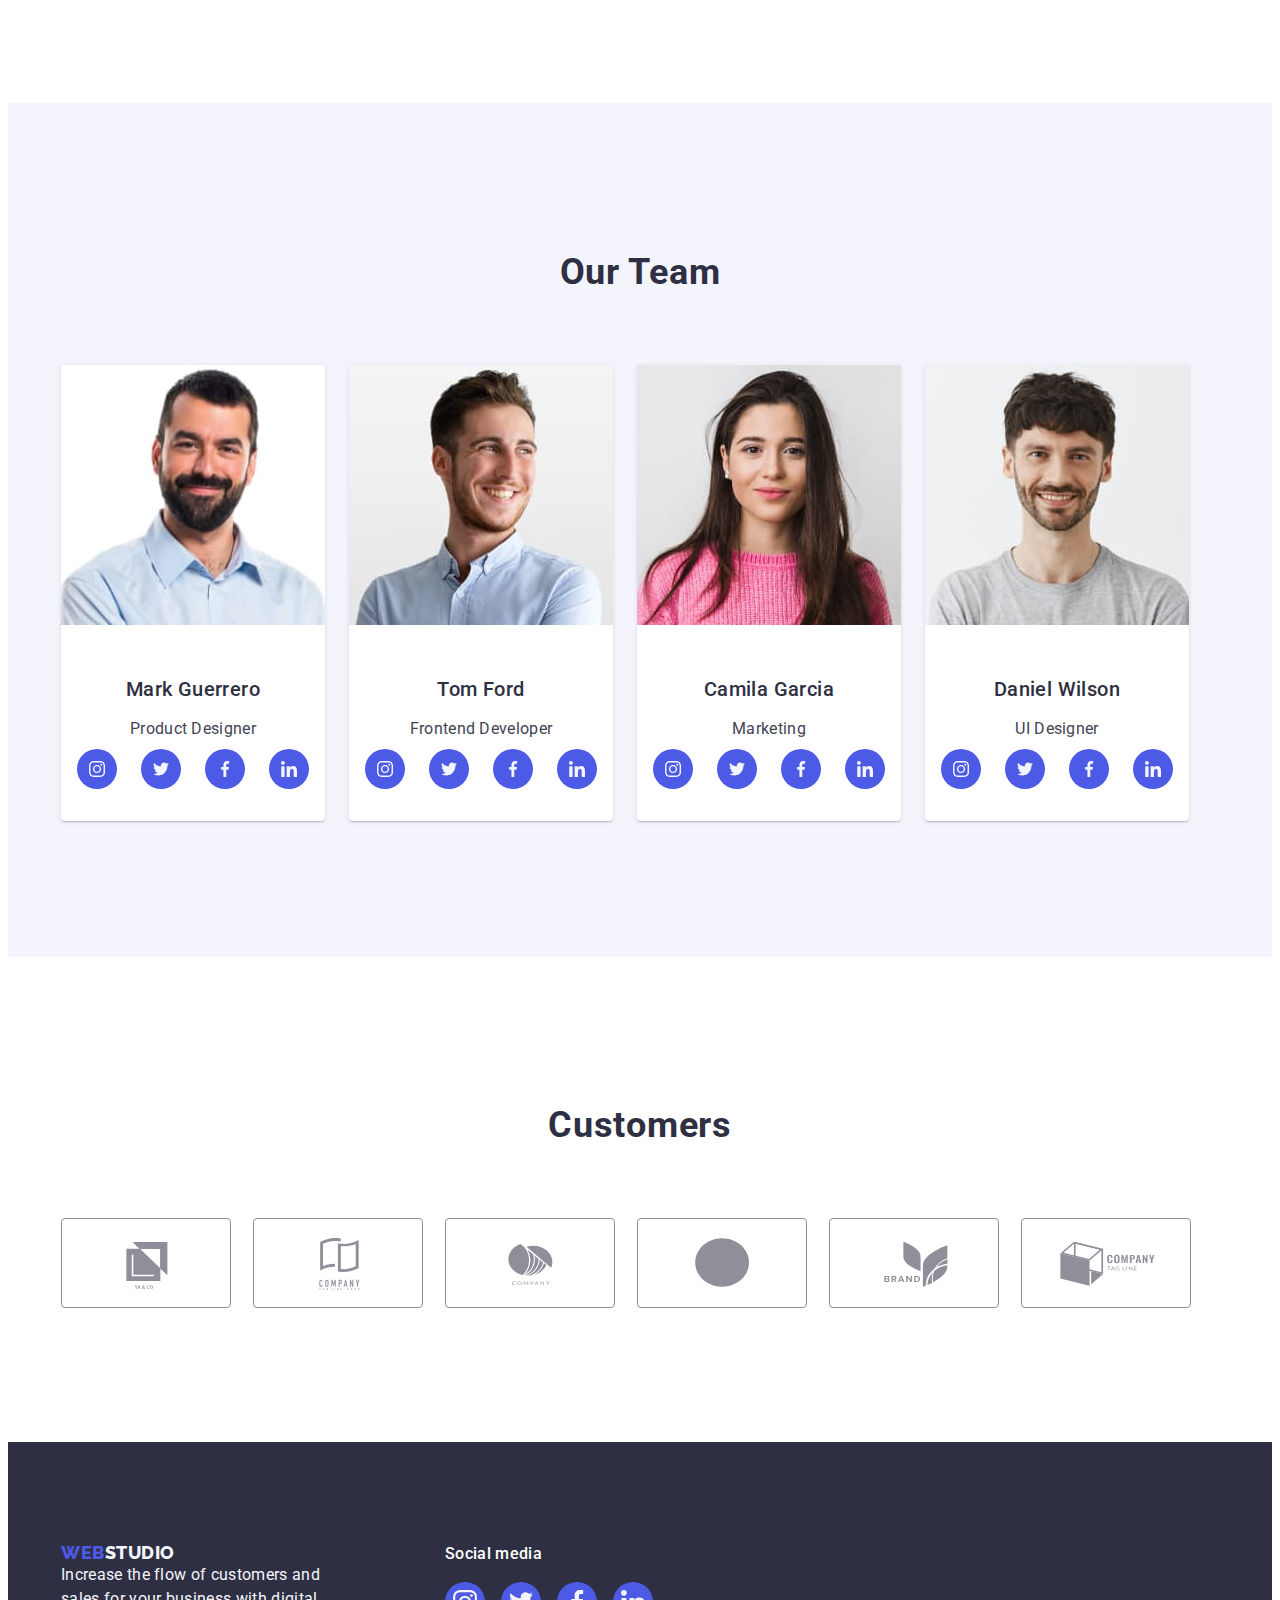
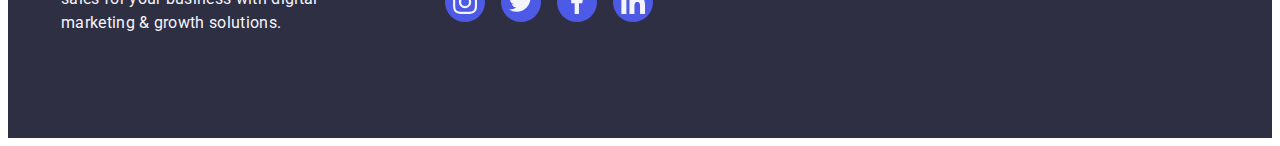
==== commit 122acdb0: "tema 4.4.0" ====
--- a/index.html
+++ b/index.html
@@ -69,7 +69,7 @@
           <ul class="list section-one-list">
             <li class="section-one-list-child">
               <div class="section-one-icons">
-                <svg width="64px" height="64px" class="section-one-svg">
+                <svg width="64" height="64" class="section-one-svg">
                   <use href="./images/icons.svg#icon-antenna-1"></use>
                 </svg>
               </div>
@@ -81,7 +81,7 @@
             </li>
             <li class="section-one-list-child">
               <div class="section-one-icons">
-                <svg width="64px" height="64px" class="section-one-svg">
+                <svg width="64" height="64" class="section-one-svg">
                   <use href="./images/icons.svg#icon-clock-1"></use>
                 </svg>
               </div>
@@ -93,7 +93,7 @@
             </li>
             <li class="section-one-list-child">
               <div class="section-one-icons">
-                <svg width="64px" height="64px" class="section-one-svg">
+                <svg width="64" height="64" class="section-one-svg">
                   <use href="./images/icons.svg#icon-diagram-1"></use>
                 </svg>
               </div>
@@ -105,7 +105,7 @@
             </li>
             <li class="section-one-list-child">
               <div class="section-one-icons">
-                <svg width="64px" height="64px" class="section-one-svg">
+                <svg width="64" height="64" class="section-one-svg">
                   <use href="./images/icons.svg#icon-astronaut-1"></use>
                 </svg>
               </div>
@@ -170,28 +170,28 @@
                 <ul class="list section-three-ul-list-svg">
                   <li class="section-three-list-svg">
                     <a href="" class="section-three-link-svg">
-                      <svg width="16px" height="16px" class="section-three-svg">
+                      <svg width="16" height="16" class="section-three-svg">
                         <use href="./images/icons.svg#icon-instagram-2"></use>
                       </svg>
                     </a>
                   </li>
                   <li class="section-three-list-svg">
                     <a href="" class="section-three-link-svg">
-                      <svg width="16px" height="16px" class="section-three-svg">
+                      <svg width="16" height="16" class="section-three-svg">
                         <use href="./images/icons.svg#icon-twitter-1"></use>
                       </svg>
                     </a>
                   </li>
                   <li class="section-three-list-svg">
                     <a href="" class="section-three-link-svg">
-                      <svg width="16px" height="16px" class="section-three-svg">
+                      <svg width="16" height="16" class="section-three-svg">
                         <use href="./images/icons.svg#icon-facebook-1"></use>
                       </svg>
                     </a>
                   </li>
                   <li class="section-three-list-svg">
                     <a href="" class="section-three-link-svg">
-                      <svg width="16px" height="16px" class="section-three-svg">
+                      <svg width="16" height="16" class="section-three-svg">
                         <use href="./images/icons.svg#icon-linkedin-1"></use>
                       </svg>
                     </a>
@@ -213,28 +213,28 @@
                 <ul class="list section-three-ul-list-svg">
                   <li class="section-three-list-svg">
                     <a href="" class="section-three-link-svg">
-                      <svg width="16px" height="16px" class="section-three-svg">
+                      <svg width="16" height="16" class="section-three-svg">
                         <use href="./images/icons.svg#icon-instagram-2"></use>
                       </svg>
                     </a>
                   </li>
                   <li class="section-three-list-svg">
                     <a href="" class="section-three-link-svg">
-                      <svg width="16px" height="16px" class="section-three-svg">
+                      <svg width="16" height="16" class="section-three-svg">
                         <use href="./images/icons.svg#icon-twitter-1"></use>
                       </svg>
                     </a>
                   </li>
                   <li class="section-three-list-svg">
                     <a href="" class="section-three-link-svg">
-                      <svg width="16px" height="16px" class="section-three-svg">
+                      <svg width="16" height="16" class="section-three-svg">
                         <use href="./images/icons.svg#icon-facebook-1"></use>
                       </svg>
                     </a>
                   </li>
                   <li class="section-three-list-svg">
                     <a href="" class="section-three-link-svg">
-                      <svg width="16px" height="16px" class="section-three-svg">
+                      <svg width="16" height="16" class="section-three-svg">
                         <use href="./images/icons.svg#icon-linkedin-1"></use>
                       </svg>
                     </a>
@@ -256,28 +256,28 @@
                 <ul class="list section-three-ul-list-svg">
                   <li class="section-three-list-svg">
                     <a href="" class="section-three-link-svg">
-                      <svg width="16px" height="16px" class="section-three-svg">
+                      <svg width="16" height="16" class="section-three-svg">
                         <use href="./images/icons.svg#icon-instagram-2"></use>
                       </svg>
                     </a>
                   </li>
                   <li class="section-three-list-svg">
                     <a href="" class="section-three-link-svg">
-                      <svg width="16px" height="16px" class="section-three-svg">
+                      <svg width="16" height="16" class="section-three-svg">
                         <use href="./images/icons.svg#icon-twitter-1"></use>
                       </svg>
                     </a>
                   </li>
                   <li class="section-three-list-svg">
                     <a href="" class="section-three-link-svg">
-                      <svg width="16px" height="16px" class="section-three-svg">
+                      <svg width="16" height="16" class="section-three-svg">
                         <use href="./images/icons.svg#icon-facebook-1"></use>
                       </svg>
                     </a>
                   </li>
                   <li class="section-three-list-svg">
                     <a href="" class="section-three-link-svg">
-                      <svg width="16px" height="16px" class="section-three-svg">
+                      <svg width="16" height="16" class="section-three-svg">
                         <use href="./images/icons.svg#icon-linkedin-1"></use>
                       </svg>
                     </a>
@@ -299,28 +299,28 @@
                 <ul class="list section-three-ul-list-svg">
                   <li class="section-three-list-svg">
                     <a href="" class="section-three-link-svg">
-                      <svg width="16px" height="16px" class="section-three-svg">
+                      <svg width="16" height="16" class="section-three-svg">
                         <use href="./images/icons.svg#icon-instagram-2"></use>
                       </svg>
                     </a>
                   </li>
                   <li class="section-three-list-svg">
                     <a href="" class="section-three-link-svg">
-                      <svg width="16px" height="16px" class="section-three-svg">
+                      <svg width="16" height="16" class="section-three-svg">
                         <use href="./images/icons.svg#icon-twitter-1"></use>
                       </svg>
                     </a>
                   </li>
                   <li class="section-three-list-svg">
                     <a href="" class="section-three-link-svg">
-                      <svg width="16px" height="16px" class="section-three-svg">
+                      <svg width="16" height="16" class="section-three-svg">
                         <use href="./images/icons.svg#icon-facebook-1"></use>
                       </svg>
                     </a>
                   </li>
                   <li class="section-three-list-svg">
                     <a href="" class="section-three-link-svg">
-                      <svg width="16px" height="16px" class="section-three-svg">
+                      <svg width="16" height="16" class="section-three-svg">
                         <use href="./images/icons.svg#icon-linkedin-1"></use>
                       </svg>
                     </a>
@@ -338,42 +338,42 @@
           <ul class="list section-five-ul-list">
             <li class="section-five-list">
               <a href="" class="section-five-link">
-                <svg width="104px" height="56px" class="section-five-svg">
+                <svg width="104" height="56" class="section-five-svg">
                   <use href="./images/icons.svg#icon-Logo"></use>
                 </svg>
               </a>
             </li>
             <li class="section-five-list">
               <a href="" class="section-five-link">
-                <svg width="104px" height="56px" class="section-five-svg">
+                <svg width="104" height="56" class="section-five-svg">
                   <use href="./images/icons.svg#icon-Logo2"></use>
                 </svg>
               </a>
             </li>
             <li class="section-five-list">
               <a href="" class="section-five-link">
-                <svg width="104px" height="56px" class="section-five-svg">
+                <svg width="104" height="56" class="section-five-svg">
                   <use href="./images/icons.svg#icon-Logo3"></use>
                 </svg>
               </a>
             </li>
             <li class="section-five-list">
               <a href="" class="section-five-link">
-                <svg width="104px" height="56px" class="section-five-svg">
+                <svg width="104" height="56" class="section-five-svg">
                   <use href="./images/icons.svg#icon-Vector"></use>
                 </svg>
               </a>
             </li>
             <li class="section-five-list">
               <a href="" class="section-five-link">
-                <svg width="104px" height="56px" class="section-five-svg">
+                <svg width="104" height="56" class="section-five-svg">
                   <use href="./images/icons.svg#icon-Logo4"></use>
                 </svg>
               </a>
             </li>
             <li class="section-five-list">
               <a href="" class="section-five-link">
-                <svg width="104px" height="56px" class="section-five-svg">
+                <svg width="104" height="56" class="section-five-svg">
                   <use href="./images/icons.svg#icon-Logo5"></use>
                 </svg>
               </a>
@@ -385,7 +385,7 @@
     <footer class="foooter-bg">
       <!-- Logo-Footer -->
       <div class="footer-div container">
-        <div>
+        <div class="footer-div-logo">
           <a href="./index.html" class="logo-link link">
             Web<span class="logo-second-word-footer">Studio</span></a
           >
@@ -400,28 +400,28 @@
           <ul class="list footer-ul-list-svg">
             <li class="footer-list-svg">
               <a href="" class="footer-link-svg">
-                <svg width="16px" height="16px" class="footer-svg">
+                <svg width="24" height="24" class="footer-svg">
                   <use href="./images/icons.svg#icon-instagram-2"></use>
                 </svg>
               </a>
             </li>
             <li class="footer-list-svg">
               <a href="" class="footer-link-svg">
-                <svg width="16px" height="16px" class="footer-svg">
+                <svg width="24" height="24" class="footer-svg">
                   <use href="./images/icons.svg#icon-twitter-1"></use>
                 </svg>
               </a>
             </li>
             <li class="footer-list-svg">
               <a href="" class="footer-link-svg">
-                <svg width="16px" height="16px" class="footer-svg">
+                <svg width="24" height="24" class="footer-svg">
                   <use href="./images/icons.svg#icon-facebook-1"></use>
                 </svg>
               </a>
             </li>
             <li class="footer-list-svg">
               <a href="" class="footer-link-svg">
-                <svg width="16px" height="16px" class="footer-svg">
+                <svg width="24" height="24" class="footer-svg">
                   <use href="./images/icons.svg#icon-linkedin-1"></use>
                 </svg>
               </a>
--- a/css/styles.css
+++ b/css/styles.css
@@ -443,7 +443,7 @@
   line-height: 111.111%;
   letter-spacing: 0.72px;
   text-transform: capitalize;
-  padding-bottom: 72px;
+  margin-bottom: 72px;
 }
 
 .section-five-ul-list {
@@ -491,11 +491,11 @@
 .footer-div {
   display: flex;
   align-items: baseline;
-  /* margin gresit goit sau nu am facut eu corect */
+}
+
+.footer-div-logo {
   margin-right: 120px;
-  gap: 120px;
-}
-
+}
 .footer-text {
   font-size: 16px;
   line-height: 1.5;
@@ -518,7 +518,7 @@
 .footer-ul-list-svg {
   display: flex;
   justify-content: center;
-  gap: 24px;
+  gap: 16px;
 }
 
 .footer-list-svg {
